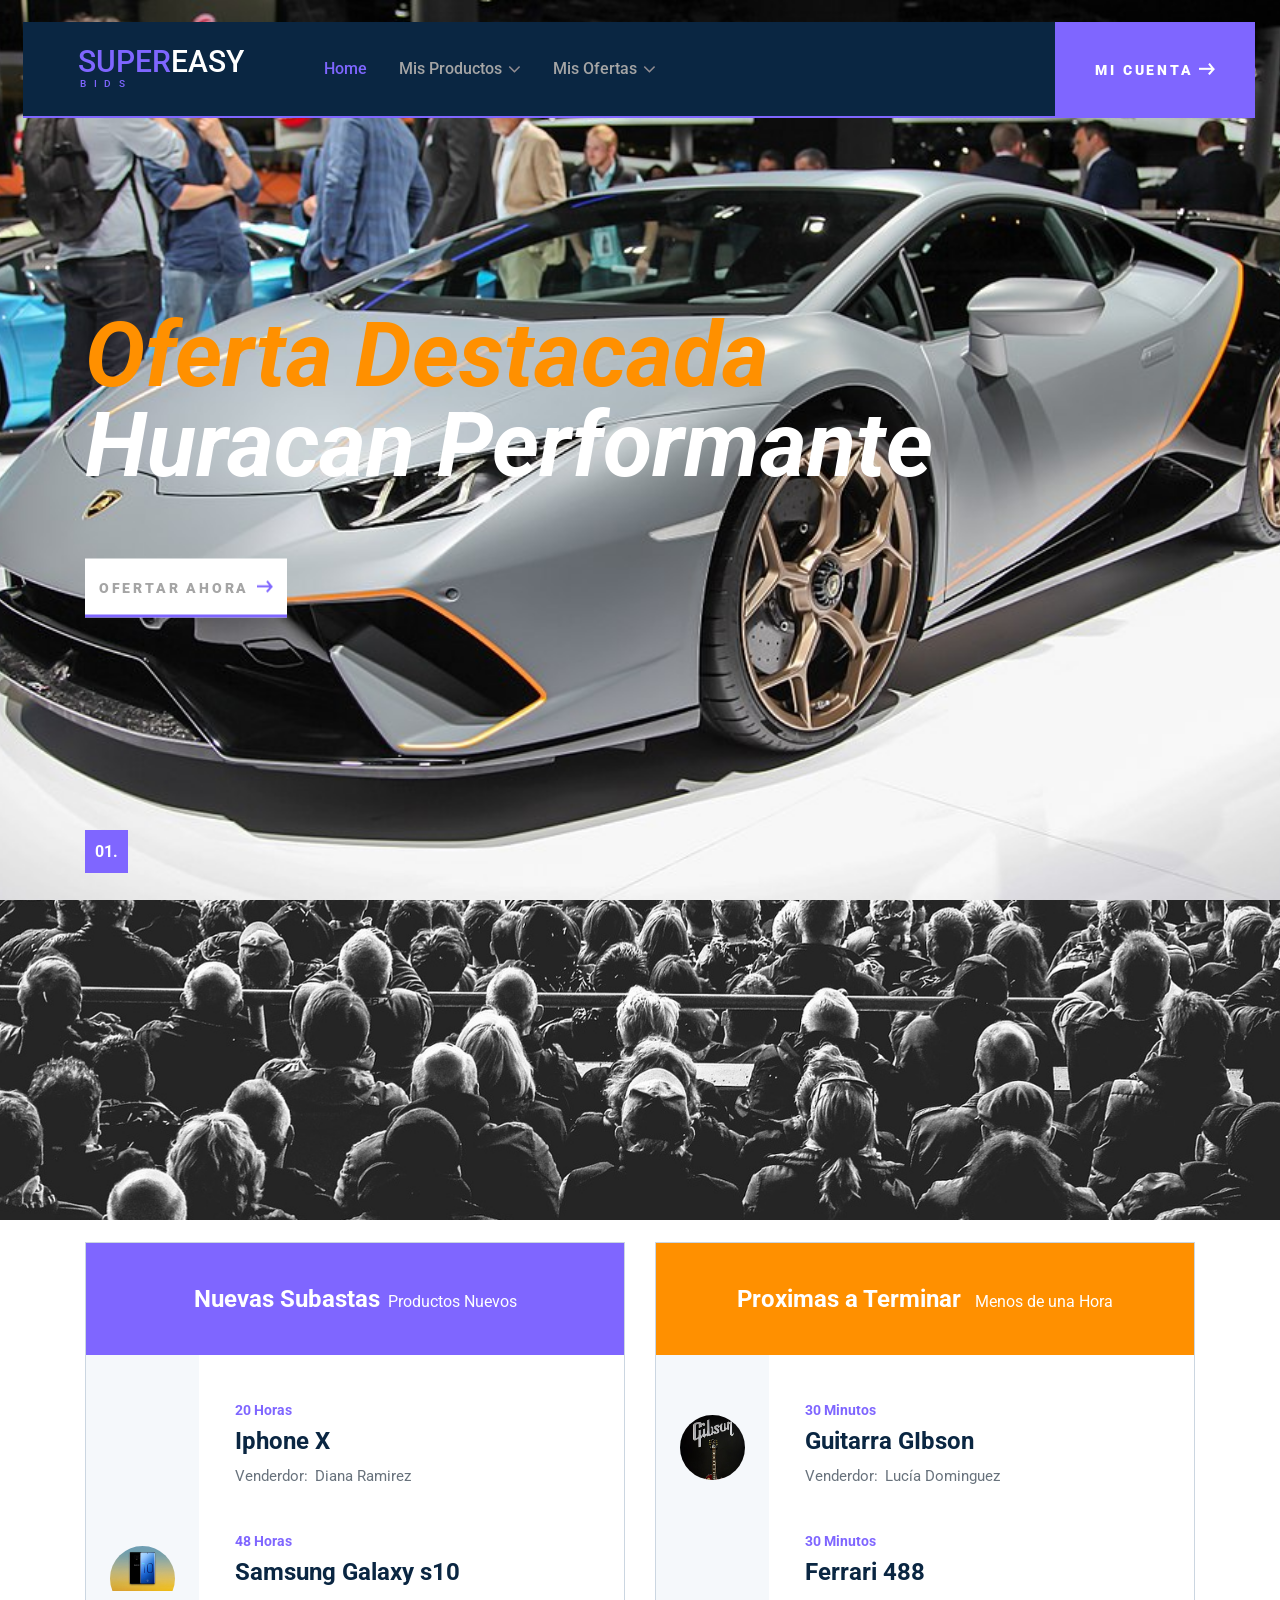
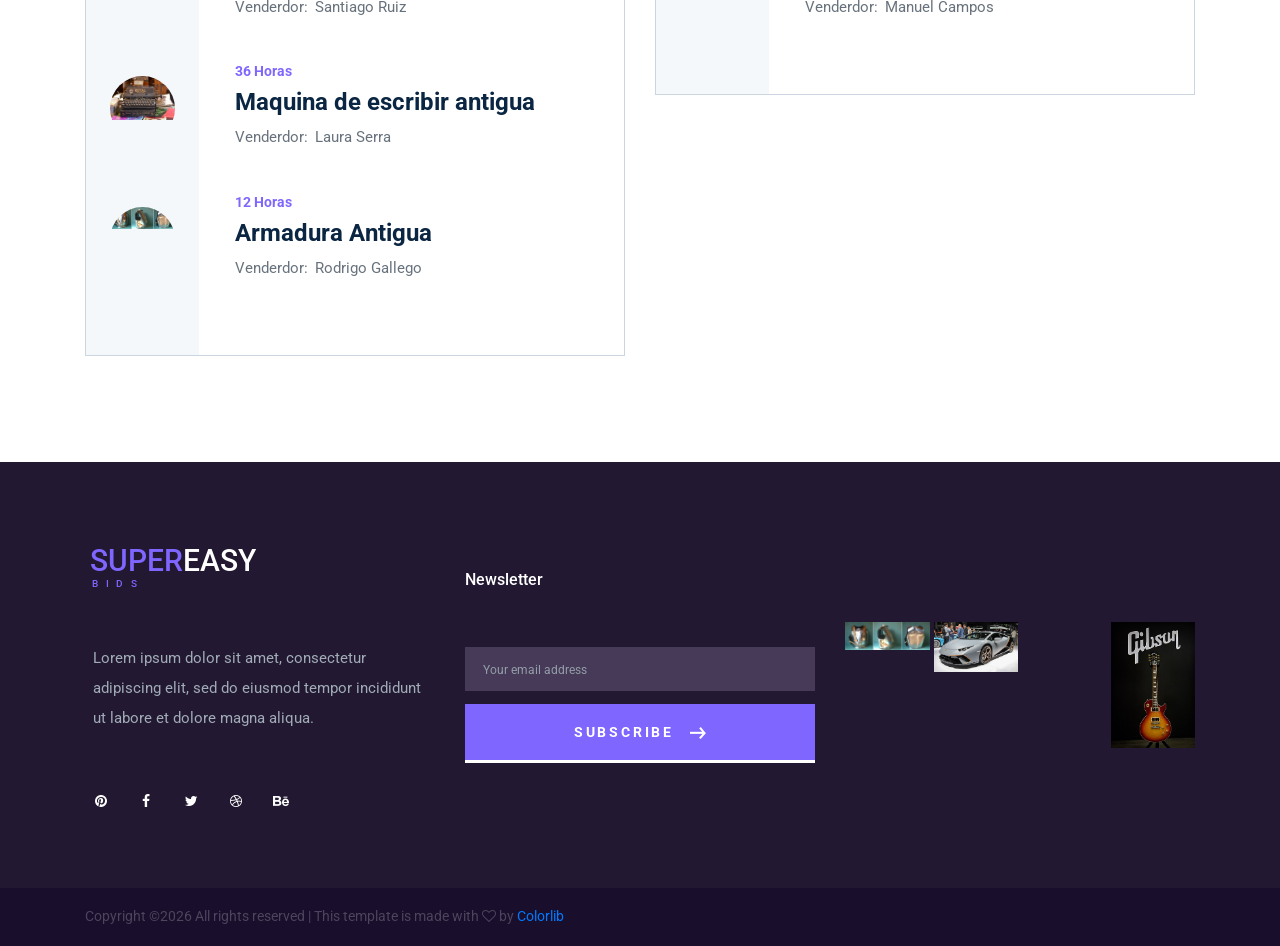
==== src/main/resources/index.html @ bfb5f2c2 "index" ====
<!DOCTYPE html>
<html lang="en">
<head>
<title>SuperEasy</title>
<meta charset="utf-8">
<meta http-equiv="X-UA-Compatible" content="IE=edge">
<meta name="description" content="Confpro template project">
<meta name="viewport" content="width=device-width, initial-scale=1">
<link rel="stylesheet" type="text/css" href="styles/bootstrap-4.1.2/bootstrap.min.css">
<link href="plugins/font-awesome-4.7.0/css/font-awesome.min.css" rel="stylesheet" type="text/css">
<link rel="stylesheet" type="text/css" href="plugins/OwlCarousel2-2.3.4/owl.carousel.css">
<link rel="stylesheet" type="text/css" href="plugins/OwlCarousel2-2.3.4/owl.theme.default.css">
<link rel="stylesheet" type="text/css" href="plugins/OwlCarousel2-2.3.4/animate.css">
<link href="plugins/colorbox/colorbox.css" rel="stylesheet" type="text/css">
<link rel="stylesheet" type="text/css" href="styles/main_styles.css">
<link rel="stylesheet" type="text/css" href="styles/responsive.css">
</head>
<body>

<div class="super_container">
	
	<!-- Header -->

	<header class="header">
		<div class="header_content d-flex flex-row align-items-center justify-content-start">
			
			<!-- Logo -->
			<div class="logo">
				<a >
					<span>Super<span>Easy</span></span>
					<span>Bids</span>
				</a>
			</div>

			<!-- Main Navigation -->
			<nav class="main_nav">
				<ul class="d-flex flex-row align-items-center justify-content-start">
					<li class="active"><a href="index.html">Home</a></li>
					<li class="has_children">
						<a >Mis Productos</a>
						<ul>
							<li><a >Nav Item</a></li>
							<li class="has_children">
								<a >Nav Item</a>
								<ul>
									<li><a >Nav Item</a></li>
									<li><a >Nav Item</a></li>
									<li><a >Nav Item</a></li>
								</ul>
							</li>
							<li><a>Nav Item</a></li>
							<li><a >Nav Item</a></li>
							<li><a >Nav Item</a></li>
						</ul>
					</li>
					<li class="has_children">
						<a >Mis Ofertas</a>
						<ul>
							<li><a >Nav Item</a></li>
							<li class="has_children">
								<a >Nav Item</a>
								<ul>
									<li><a >Nav Item</a></li>
									<li><a >Nav Item</a></li>
									<li><a >Nav Item</a></li>
								</ul>
							</li>
							<li><a >Nav Item</a></li>
							<li><a >Nav Item</a></li>
							<li><a >Nav Item</a></li>
						</ul>
					</li>
					
				</ul>
			</nav>

			<div class="header_right ml-auto d-flex flex-row align-items-center justify-content-start">
				<div class="log_reg">
					<ul class="d-flex flex-row align-items-start justify-content-start">
						
						
					</ul>
				</div>
				<div class="social">
					<ul class="d-flex flex-row align-items-center justify-content-start">
						<li><a ><i class="fa fa-pinterest" aria-hidden="true"></i></a></li>
						<li><a ><i class="fa fa-facebook" aria-hidden="true"></i></a></li>
						<li><a ><i class="fa fa-twitter" aria-hidden="true"></i></a></li>
						<li><a ><i class="fa fa-dribbble" aria-hidden="true"></i></a></li>
						<li><a ><i class="fa fa-behance" aria-hidden="true"></i></a></li>
					</ul>
				</div>
				<div class="header_link">
					<a >
						<span>Mi Cuenta<img src="images/arrow.png" alt=""></span>
					</a>
				</div>
				<div class="hamburger"><i class="fa fa-bars" aria-hidden="true"></i></div>
			</div>
		</div>
	</header>

	<!-- Menu -->

	<div class="menu">
		<div class="menu_container">
			<div class="menu_close"><i class="fa fa-times" aria-hidden="true"></i></div>
			<div class="menu_content d-flex flex-column align-items-center justify-content-start">
				<nav class="menu_nav">
					<ul class="d-flex flex-column align-items-center justify-content-start">
						<li><a href="index.html">Home</a></li>
						<li><a >About us</a></li>
						<li><a >Schedule</a></li>
						<li><a >News</a></li>
						<li><a >Contact</a></li>
					</ul>
				</nav>
			</div>
			<div class="menu_social">
				<div class="social">
					<ul class="d-flex flex-row align-items-center justify-content-start">
						<li><a ><i class="fa fa-pinterest" aria-hidden="true"></i></a></li>
						<li><a ><i class="fa fa-facebook" aria-hidden="true"></i></a></li>
						<li><a ><i class="fa fa-twitter" aria-hidden="true"></i></a></li>
						<li><a ><i class="fa fa-dribbble" aria-hidden="true"></i></a></li>
						<li><a ><i class="fa fa-behance" aria-hidden="true"></i></a></li>
					</ul>
				</div>
			</div>
		</div>
	</div>

	<!-- Home -->

	<div class="home">
		
		<!-- Home Slider -->
		<div class="home_slider_container">
			<!-- <div class="owl-carousel owl-theme home_slider"> -->
			
				
				<!-- Slide -->
				<div class="slide">
					<div class="background_image" style="background-image:url(images/performante.jpg)"></div>
					<div class="home_container">
						<div class="container">
							<div class="row">
								<div class="col">
									<div class="home_content">
										<div class="home_title">
											<h1>
												<span>Oferta Destacada</span>
												
												<span>Huracan Performante</span>
											</h1>
										</div>
										
										<div class="button button_1 home_button"><a ><span>ofertar ahora<img src="images/arrow_2.png" alt=""></span></a></div>
									</div>
								</div>
							</div>
						</div>
					</div>
				</div> 
			<!-- Home Slider Dots -->
			<div class="home_slider_dots_container">
				<div class="container">
					<div class="row">
						<div class="col">
							<div class="home_slider_dots">
								<ul id="home_slider_custom_dots" class="home_slider_custom_dots d-flex flex-row align-items-start justify-content-start">
									<li class="home_slider_custom_dot active">01.</li>
									
								</ul>
							</div>
						</div>
					</div>
				</div>		
			</div>

		</div>
	</div>

	<!-- Timer -->

	<div class="timer_section">
		<div class="parallax_background parallax-window" data-parallax="scroll" data-image-src="images/timer.jpg" data-speed="0.8"></div>
		<div class="timer_overlay"></div>
		<div class="container">
			<div class="row">
				<div class="col">
					<div class="timer_container">
						<ul class="timer d-flex flex-row align-items-center justify-content-start">
							
							<li class="d-flex flex-column justify-content-start align-items-center">
								<div id="hour" class="timer_num">00</div>
								<div class="timer_unit">Horas</div>
							</li>
							<li class="d-flex flex-column justify-content-start align-items-center">
								<div id="minute" class="timer_num">00</div>
								<div class="timer_unit">Minutos</div>
							</li>
							<li class="d-flex flex-column justify-content-start align-items-center">
								<div id="second" class="timer_num">00</div>
								<div class="timer_unit">Segundos</div>
							</li>
						</ul>
					</div>
				</div>
			</div>
		</div>
	</div>

	<!-- Intro -->

	
	<!-- Tabs Section -->

	
	<!-- Schedule -->

	<div class="schedule">
		<div class="container">
			<div class="row">
				<div class="col">
					<div class="section_title_container text-center">
						
						<div class="section_title"><h1>Más Productos</h1></div>
					</div>
				</div>
			</div>
			<div class="row schedule_row">

				<!-- Schedule Column -->
				<div class="col-lg-6 schedule_col">
					<div class="schedule_container">
						<div class="schedule_title_bar schedule_title_bar_1 text-center">Nuevas Subastas<span>Productos Nuevos</span></div>
						<div class="schedule_list">
							<ul>
								<li class="d-flex flex-row align-items-center justify-content-start">
									<div class="schedule_image"><img src="images/iphoneX.jpg" alt=""></div>
									<div class="schedule_content">
										<div class="schedule_time">20 Horas</div>
										<div class="schedule_title">Iphone X</div>
										<div class="schedule_info">Venderdor: <a >Diana Ramirez</a> </div>
									</div>
								</li>
								<li class="d-flex flex-row align-items-center justify-content-start">
									<div class="schedule_image"><img src="images/s10.jpeg" alt=""></div>
									<div class="schedule_content">
										<div class="schedule_time">48 Horas</div>
										<div class="schedule_title">Samsung Galaxy s10</div>
										<div class="schedule_info">Venderdor: <a >Santiago Ruiz</a> </div>
									</div>
								</li>
								<li class="d-flex flex-row align-items-center justify-content-start">
									<div class="schedule_image"><img src="images/maquinaescribir.jpg" alt=""></div>
									<div class="schedule_content">
										<div class="schedule_time">36  Horas<div>
										<div class="schedule_title">Maquina de escribir antigua</div>
										<div class="schedule_info">Venderdor: <a >Laura Serra</a> </div>
									</div>
								</li>
								<li class="d-flex flex-row align-items-center justify-content-start">
									<div class="schedule_image"><img src="images/armadura.jpg" alt=""></div>
									<div class="schedule_content">
										<div class="schedule_time">12 Horas</div>
										<div class="schedule_title">Armadura Antigua</div>
										<div class="schedule_info">Venderdor: <a >Rodrigo Gallego</a> </div>
									</div>
								</li>
								
							</ul>
						</div>
					</div>
				</div>

				<!-- Schedule Column -->
				<div class="col-lg-6 schedule_col">
					<div class="schedule_container">
						<div class="schedule_title_bar schedule_title_bar_2 text-center">Proximas a Terminar <span>Menos de una Hora</span></div>
						<div class="schedule_list">
							<ul>
								<li class="d-flex flex-row align-items-center justify-content-start">
									<div class="schedule_image"><img src="images/gibson.jpg" alt=""></div>
									<div class="schedule_content">
										<div class="schedule_time">30 Minutos</div>
										<div class="schedule_title">Guitarra GIbson</div>
										<div class="schedule_info">Venderdor: <a >Lucía Dominguez</a> </div>
									</div>
								</li>
								<li class="d-flex flex-row align-items-center justify-content-start">
									<div class="schedule_image"><img src="images/ferrari488.jpg" alt=""></div>
									<div class="schedule_content">
										<div class="schedule_time">30 Minutos</div>
										<div class="schedule_title">Ferrari 488</div>
										<div class="schedule_info">Venderdor: <a >Manuel Campos</a> </div>
									</div>
								</li>
								
							</ul>
						</div>
					</div>
				</div>

			</div>
		</div>
	</div>

	<!-- Speakers -->

	
	<!-- CTA -->

	

	<!-- Footer -->

	<footer class="footer">
		<div class="footer_container">
			<div class="container">
				<div class="row">

					<!-- Footer About -->
					<div class="col-lg-4 footer_col">

						<!-- Logo -->
						<div class="logo">
							<a >
								<span>Super<span>Easy</span></span>
								<span>Bids</span>
							</a>
						</div>
						<div class="footer_text">
							<p>Lorem ipsum dolor sit amet, consectetur adipiscing elit, sed do eiusmod tempor incididunt ut labore et dolore magna aliqua.</p>
						</div>
						<div class="social footer_social">
							<ul class="d-flex flex-row align-items-center justify-content-start">
								<li><a ><i class="fa fa-pinterest" aria-hidden="true"></i></a></li>
								<li><a ><i class="fa fa-facebook" aria-hidden="true"></i></a></li>
								<li><a ><i class="fa fa-twitter" aria-hidden="true"></i></a></li>
								<li><a ><i class="fa fa-dribbble" aria-hidden="true"></i></a></li>
								<li><a ><i class="fa fa-behance" aria-hidden="true"></i></a></li>
							</ul>
						</div>
					</div>

					<!-- Newsletter -->
					<div class="col-lg-4 footer_col">
						<div class="footer_column">
							<div class="footer_title">Newsletter</div>
							<form action="#" class="newsletter_form" id="newsletter_form">
								<input type="email" class="newsletter_input" placeholder="Your email address" required="required">
								<button class="newsletter_button"><span>subscribe<img src="images/arrow.png" alt=""></span></button>
							</form>
						</div>
					</div>
					
					<!-- Gallery -->
					<div class="col-lg-4 footer_col">
						<div class="footer_column">
							<div class="footer_title"></div>
							<div class="gallery d-flex flex-row align-items-start justify-content-between flex-wrap">
						
								<!-- Gallery Item -->
								<div class="gallery_item">
									<a class="colorbox" href="images/gallery_1_large.jpg"><img src="images/armadura.jpg" alt=""></a>
								</div>

								<!-- Gallery Item -->
								<div class="gallery_item">
									<a class="colorbox" href="images/gallery_2_large.jpg"><img src="images/performante.jpg" alt=""></a>
								</div>

								<!-- Gallery Item -->
								<div class="gallery_item">
									<a class="colorbox" href="images/gallery_3_large.jpg"><img src="images/ferrari488.jpg" alt=""></a>
								</div>

								<!-- Gallery Item -->
								<div class="gallery_item">
									<a class="colorbox" href="images/gallery_4_large.jpg"><img src="images/gibson.jpg" alt=""></a>
								</div>

								<!-- Gallery Item -->
								

								<!-- Gallery Item -->
								

							</div>
						</div>
					</div>

				</div>
			</div>
		</div>
		<div class="footer_bar">
			<div class="container">
				<div class="row">
					<div class="col">
						<div class="footer_bar_content d-flex flex-row align-items-center justify-content-start">
							<div class="copyright"><!-- Link back to Colorlib can't be removed. Template is licensed under CC BY 3.0. -->
Copyright &copy;<script>document.write(new Date().getFullYear());</script> All rights reserved | This template is made with <i class="fa fa-heart-o" aria-hidden="true"></i> by <a href="https://colorlib.com" target="_blank">Colorlib</a>
<!-- Link back to Colorlib can't be removed. Template is licensed under CC BY 3.0. --></div>
						</div>
					</div>
				</div>
			</div>
		</div>
	</footer>

</div>

<script src="js/jquery-3.3.1.min.js"></script>
<script src="styles/bootstrap-4.1.2/popper.js"></script>
<script src="styles/bootstrap-4.1.2/bootstrap.min.js"></script>
<script src="plugins/greensock/TweenMax.min.js"></script>
<script src="plugins/greensock/TimelineMax.min.js"></script>
<script src="plugins/scrollmagic/ScrollMagic.min.js"></script>
<script src="plugins/greensock/animation.gsap.min.js"></script>
<script src="plugins/greensock/ScrollToPlugin.min.js"></script>
<script src="plugins/OwlCarousel2-2.3.4/owl.carousel.js"></script>
<script src="plugins/colorbox/jquery.colorbox-min.js"></script>
<script src="plugins/easing/easing.js"></script>
<script src="plugins/progressbar/progressbar.min.js"></script>
<script src="plugins/parallax-js-master/parallax.min.js"></script>
<script src="js/custom.js"></script>
</body>
</html>
---- src/main/resources/plugins/colorbox/colorbox.css ----
/*
    Colorbox Core Style:
    The following CSS is consistent between example themes and should not be altered.
*/
#colorbox, #cboxOverlay, #cboxWrapper{position:absolute; top:0; left:0; z-index:9999; overflow:hidden; -webkit-transform: translate3d(0,0,0);}
#cboxWrapper {max-width:none;}
#cboxOverlay{position:fixed; width:100%; height:100%;}
#cboxMiddleLeft, #cboxBottomLeft{clear:left;}
#cboxContent{position:relative;}
#cboxLoadedContent{overflow:auto; -webkit-overflow-scrolling: touch;}
#cboxTitle{margin:0;}
#cboxLoadingOverlay, #cboxLoadingGraphic{position:absolute; top:0; left:0; width:100%; height:100%;}
#cboxPrevious, #cboxNext, #cboxClose, #cboxSlideshow{cursor:pointer;}
.cboxPhoto{float:left; margin:auto; border:0; display:block; max-width:none; -ms-interpolation-mode:bicubic;}
.cboxIframe{width:100%; height:100%; display:block; border:0; padding:0; margin:0;}
#colorbox, #cboxContent, #cboxLoadedContent{box-sizing:content-box; -moz-box-sizing:content-box; -webkit-box-sizing:content-box;}

/* 
    User Style:
    Change the following styles to modify the appearance of Colorbox.  They are
    ordered & tabbed in a way that represents the nesting of the generated HTML.
*/
#cboxOverlay
{
    /*background:url(images/overlay.png) repeat 0 0;*/
    background: rgba(0,0,0,0.95);
    opacity: 0.9; filter: alpha(opacity = 90);
}
#colorbox{outline:0;}
    #cboxTopLeft{width:21px; height:21px; background:url(images/controls.png) no-repeat -101px 0;}
    #cboxTopRight{width:21px; height:21px; background:url(images/controls.png) no-repeat -130px 0;}
    #cboxBottomLeft{width:21px; height:21px; background:url(images/controls.png) no-repeat -101px -29px;}
    #cboxBottomRight{width:21px; height:21px; background:url(images/controls.png) no-repeat -130px -29px;}
    #cboxMiddleLeft{width:21px; background:url(images/controls.png) left top repeat-y;}
    #cboxMiddleRight{width:21px; background:url(images/controls.png) right top repeat-y;}
    #cboxTopCenter{height:21px; background:url(images/border.png) 0 0 repeat-x;}
    #cboxBottomCenter{height:21px; background:url(images/border.png) 0 -29px repeat-x;}
    #cboxContent{background:#fff; overflow:hidden;}
        .cboxIframe{background:#fff;}
        #cboxError{padding:50px; border:1px solid #ccc;}
        #cboxLoadedContent{margin-bottom:28px;}
        #cboxTitle{position:absolute; bottom:4px; left:0; text-align:center; width:100%; color:#949494;}
        #cboxCurrent{position:absolute; bottom:4px; left:58px; color:#949494;}
        #cboxLoadingOverlay{background:url(images/loading_background.png) no-repeat center center;}
        #cboxLoadingGraphic{background:url(images/loading.gif) no-repeat center center;}

        /* these elements are buttons, and may need to have additional styles reset to avoid unwanted base styles */
        #cboxPrevious, #cboxNext, #cboxSlideshow, #cboxClose {border:0; padding:0; margin:0; overflow:visible; width:auto; background:none; }
        
        /* avoid outlines on :active (mouseclick), but preserve outlines on :focus (tabbed navigating) */
        #cboxPrevious:active, #cboxNext:active, #cboxSlideshow:active, #cboxClose:active {outline:0;}

        #cboxSlideshow{position:absolute; bottom:4px; right:30px; color:#0092ef;}
        #cboxPrevious{position:absolute; bottom:0; left:0; background:url(images/controls.png) no-repeat -75px 0; width:25px; height:25px; text-indent:-9999px;}
        #cboxPrevious:hover{background-position:-75px -25px;}
        #cboxNext{position:absolute; bottom:0; left:27px; background:url(images/controls.png) no-repeat -50px 0; width:25px; height:25px; text-indent:-9999px;}
        #cboxNext:hover{background-position:-50px -25px;}
        #cboxClose{position:absolute; bottom:0; right:0; background:url(images/controls.png) no-repeat -25px 0; width:25px; height:25px; text-indent:-9999px;}
        #cboxClose:hover{background-position:-25px -25px;}

/*
  The following fixes a problem where IE7 and IE8 replace a PNG's alpha transparency with a black fill
  when an alpha filter (opacity change) is set on the element or ancestor element.  This style is not applied to or needed in IE9.
  See: http://jacklmoore.com/notes/ie-transparency-problems/
*/
.cboxIE #cboxTopLeft,
.cboxIE #cboxTopCenter,
.cboxIE #cboxTopRight,
.cboxIE #cboxBottomLeft,
.cboxIE #cboxBottomCenter,
.cboxIE #cboxBottomRight,
.cboxIE #cboxMiddleLeft,
.cboxIE #cboxMiddleRight {
    filter: progid:DXImageTransform.Microsoft.gradient(startColorstr=#00FFFFFF,endColorstr=#00FFFFFF);
}
---- src/main/resources/styles/main_styles.css ----
@charset "utf-8";
/* CSS Document */

/******************************

[Table of Contents]

1. Fonts
2. Body and some general stuff
3. Header
4. Menu
5. Home
6. Timer
7. Intro
8. Tabs Section
9. Schedule
10. Speakers
11. CTA
12. Footer


******************************/

/***********
1. Fonts
***********/

@import url('https://fonts.googleapis.com/css?family=Roboto:300,400,500,700,900');

/*********************************
2. Body and some general stuff
*********************************/

*
{
	margin: 0;
	padding: 0;
	-webkit-font-smoothing: antialiased;
	-webkit-text-shadow: rgba(0,0,0,.01) 0 0 1px;
	text-shadow: rgba(0,0,0,.01) 0 0 1px;
}
body
{
	font-family: 'Roboto', sans-serif;
	font-size: 14px;
	font-weight: 400;
	background: #FFFFFF;
	color: #a5a5a5;
}
div
{
	display: block;
	position: relative;
	-webkit-box-sizing: border-box;
    -moz-box-sizing: border-box;
    box-sizing: border-box;
}
ul
{
	list-style: none;
	margin-bottom: 0px;
}
p
{
	font-family: 'Roboto', sans-serif;
	font-size: 15px;
	line-height: 2;
	font-weight: 400;
	color: #68727c;
	-webkit-font-smoothing: antialiased;
	-webkit-text-shadow: rgba(0,0,0,.01) 0 0 1px;
	text-shadow: rgba(0,0,0,.01) 0 0 1px;
}
p a
{
	display: inline;
	position: relative;
	color: inherit;
	border-bottom: solid 1px #ffa07f;
	-webkit-transition: all 200ms ease;
	-moz-transition: all 200ms ease;
	-ms-transition: all 200ms ease;
	-o-transition: all 200ms ease;
	transition: all 200ms ease;
}
p:last-of-type
{
	margin-bottom: 0;
}
a
{
	-webkit-transition: all 200ms ease;
	-moz-transition: all 200ms ease;
	-ms-transition: all 200ms ease;
	-o-transition: all 200ms ease;
	transition: all 200ms ease;
}
a, a:hover, a:visited, a:active, a:link
{
	text-decoration: none;
	-webkit-font-smoothing: antialiased;
	-webkit-text-shadow: rgba(0,0,0,.01) 0 0 1px;
	text-shadow: rgba(0,0,0,.01) 0 0 1px;
}
p a:active
{
	position: relative;
	color: #FF6347;
}
p a:hover
{
	color: #FFFFFF;
	background: #ffa07f;
}
p a:hover::after
{
	opacity: 0.2;
}
::selection
{
	background: rgba(127,102,255,0.85);
	color: #ffffff;
}
p::selection
{
	
}
h1{font-size: 60px;}
h2{font-size: 48px;}
h3{font-size: 36px;}
h4{font-size: 24px;}
h5{font-size: 18px;}
h1, h2, h3, h4, h5, h6
{
	font-family: 'Roboto', sans-serif;
	-webkit-font-smoothing: antialiased;
	-webkit-text-shadow: rgba(0,0,0,.01) 0 0 1px;
	text-shadow: rgba(0,0,0,.01) 0 0 1px;
	line-height: 1.2;
	color: #0a2642;
	font-weight: 700;
}
h1::selection, 
h2::selection, 
h3::selection, 
h4::selection, 
h5::selection, 
h6::selection
{
	
}
img
{
	max-width: 100%;
}
button:active
{
	outline: none;
}
.form-control
{
	color: #db5246;
}
section
{
	display: block;
	position: relative;
	box-sizing: border-box;
}
.clear
{
	clear: both;
}
.clearfix::before, .clearfix::after
{
	content: "";
	display: table;
}
.clearfix::after
{
	clear: both;
}
.clearfix
{
	zoom: 1;
}
.float_left
{
	float: left;
}
.float_right
{
	float: right;
}
.trans_200
{
	-webkit-transition: all 200ms ease;
	-moz-transition: all 200ms ease;
	-ms-transition: all 200ms ease;
	-o-transition: all 200ms ease;
	transition: all 200ms ease;
}
.trans_300
{
	-webkit-transition: all 300ms ease;
	-moz-transition: all 300ms ease;
	-ms-transition: all 300ms ease;
	-o-transition: all 300ms ease;
	transition: all 300ms ease;
}
.trans_400
{
	-webkit-transition: all 400ms ease;
	-moz-transition: all 400ms ease;
	-ms-transition: all 400ms ease;
	-o-transition: all 400ms ease;
	transition: all 400ms ease;
}
.trans_500
{
	-webkit-transition: all 500ms ease;
	-moz-transition: all 500ms ease;
	-ms-transition: all 500ms ease;
	-o-transition: all 500ms ease;
	transition: all 500ms ease;
}
.fill_height
{
	height: 100%;
}
.super_container
{
	width: 100%;
	overflow: hidden;
}
.prlx_parent
{
	overflow: hidden;
}
.prlx
{
	height: 130% !important;
}
.parallax-window
{
    min-height: 400px;
    background: transparent;
}
.parallax_background
{
	position: absolute;
	top: 0;
	left: 0;
	width: 100%;
	height: 100%;
}
.background_image
{
	position: absolute;
	top: 0;
	left: 0;
	width: 100%;
	height: 100%;
	background-repeat: no-repeat;
	background-size: cover;
	background-position: center center;
}
.nopadding
{
	padding: 0px !important;
}
.owl-carousel,
.owl-carousel .owl-stage-outer,
.owl-carousel .owl-stage,
.owl-carousel .owl-item
{
	height: 100%;
}
.slide
{
	height: 100%;
}
.button
{
	display: inline-block;
	width: 202px;
	height: 59px;
	text-align: center;
}
.button_1
{
	background: #ffffff;
}
.button_2
{
	background: #7f66ff;
}
.button_3
{
	background: #ff9000;
}
.button_4
{
	background: #7f66ff;
	-webkit-transition: all 200ms ease;
	-moz-transition: all 200ms ease;
	-ms-transition: all 200ms ease;
	-o-transition: all 200ms ease;
	transition: all 200ms ease;
}
.button::after
{
	display: block;
	position: absolute;
	left: 0;
	bottom: 0;
	width: 100%;
	height: 3px;
	content: '';
}
.button_1::after
{
	background: #7f66ff;
}
.button_2::after
{
	background: #0a2642;
}
.button_3::after
{
	background: #0a2642;
}
.button_4:hover
{
	background: #0a2642;
}
.button a
{
	display: block;
	height: 100%;
	line-height: 59px;
	font-size: 14px;
	font-weight: 900;
	text-transform: uppercase;
	letter-spacing: 0.2em;
}
.button_1 a
{
	color: #081624;
}
.button_2 a
{
	color: #ffffff;
}
.button_3 a
{
	color: #ffffff;
}
.button_4 a
{
	color: #ffffff;
}
.button a img
{
	display: inline-block !important;
	width: auto !important;
	margin-left: 8px;
	margin-bottom: 3px;
	-webkit-transition: all 700ms ease;
	-moz-transition: all 700ms ease;
	-ms-transition: all 700ms ease;
	-o-transition: all 700ms ease;
	transition: all 700ms ease;
}
.button:hover a img
{
	-webkit-transform: translateX(5px);
	-moz-transform: translateX(5px);
	-ms-transform: translateX(5px);
	-o-transform: translateX(5px);
	transform: translateX(5px);
}
.section_subtitle
{
	font-size: 13px;
	font-weight: 700;
	color: #b6bec7;
	line-height: 0.75;
	text-transform: uppercase;
	letter-spacing: 0.2em;
	margin-right: -0.2em;
}
.section_title
{
	margin-top: 7px;
}

/*********************************
3. Header
*********************************/

.header
{
	position: fixed;
	top: 22px;
	left: 23px;
	width: calc(100% - 48px);
	background: #0a2642;
	z-index: 100;
	border-bottom: solid 2px #7f66ff;
}
.header_content
{
	width: 100%;
	height: 94px;
	padding-left: 50px;
	-webkit-transition: all 400ms ease;
	-moz-transition: all 400ms ease;
	-ms-transition: all 400ms ease;
	-o-transition: all 400ms ease;
	transition: all 400ms ease;
}
.header.scrolled .header_content
{
	height: 75px;
}
.logo
{
	display: inline-block;
}
.logo a
{
	display: block;
	height: 100%;
	padding: 5px;
}
.logo a > span
{
	display: block;
	font-size: 30px;
	line-height: 0.75;
	font-weight: 500;
	color: #7f66ff;
	text-transform: uppercase;
}
.logo a > span > span
{
	color: #ffffff;
}
.logo a > span:last-of-type
{
	font-size: 10px;
	font-weight: 500;
	letter-spacing: 0.75em;
	margin-top: 7px;
	margin-left: 2px;
}
.main_nav
{
	margin-left: 155px;
}
.main_nav ul li
{
	position: relative;
	white-space: nowrap;
}
.main_nav > ul > li.has_children > a
{
	padding-right: 19px;
}
.main_nav > ul > li.has_children > a::after
{
	position: absolute;
	top: 0px;
	right: 0px;
	height: 100%;
	font-family: 'FontAwesome';
	content: '\f107';
	font-size: 20px;
	color: #928d92;
	line-height: 1.2;
	-webkit-transition: all 200ms ease;
	-moz-transition: all 200ms ease;
	-ms-transition: all 200ms ease;
	-o-transition: all 200ms ease;
	transition: all 200ms ease;
}
.main_nav > ul > li.active.has_children > a::after
{
	color: #7f66ff;
}
.main_nav > ul > li:not(:last-of-type)
{
	margin-right: 40px;
}
.main_nav ul li a
{
	display: block;
	font-size: 16px;
	font-weight: 500;
	color: #ffffff;
}
.main_nav > ul > li a:hover,
.main_nav > ul > li.active a,
.main_nav > ul > li > a:hover::after
{
	color: #7f66ff;
}
.main_nav ul li > ul
{
	position: absolute;
	left: 0;
	top: 100%;
	min-width: 100%;
	background: #ffffff;
	padding-top: 20px;
	padding-bottom: 25px;
	visibility: hidden;
	opacity: 0;
}
.main_nav ul li.has_children:hover > ul
{
	visibility: visible;
	opacity: 1;
}
.main_nav ul li > ul > li
{
	padding-left: 30px;
}
.main_nav ul li > ul > li > a
{
	position: relative;
	padding-right: 30px;
}
.main_nav ul li > ul > li:not(:last-of-type)
{
	margin-bottom: 8px;
}
.main_nav ul li > ul > li a
{
	color: #7f66ff;
}
.main_nav ul li > ul > li a:hover
{
	color: #0a2642;
}
.main_nav > ul > li.has_children > ul li.has_children ul
{
	position: absolute;
	top: -20px;
	left: 100%;
	border-left: solid 3px #7f66ff;
}
.main_nav > ul > li.has_children > ul li.has_children > a::after
{
	position: absolute;
	top: 0px;
	right: 16px;
	height: 100%;
	font-family: 'FontAwesome';
	content: '\f105';
	font-size: 16px;
	color: #928d92;
	line-height: 1.4;
	-webkit-transition: all 200ms ease;
	-moz-transition: all 200ms ease;
	-ms-transition: all 200ms ease;
	-o-transition: all 200ms ease;
	transition: all 200ms ease;
}
.main_nav > ul > li.has_children > ul li.has_children > a:hover::after
{
	color: #0a2642;
}
.header_right
{
	height: 100%;
}
.header_link
{
	height: 100%;
	width: 200px;
	background: #7f66ff;
	text-align: center;
}
.header_link a
{
	display: block;
	position: relative;
	height: 100%;
}
.header_link a span
{
	position: relative;
	font-size: 14px;
	font-weight: 900;
	color: #ffffff;
	line-height: 96px;
	text-transform: uppercase;
	letter-spacing: 0.2em;
	-webkit-transition: all 400ms ease;
	-moz-transition: all 400ms ease;
	-ms-transition: all 400ms ease;
	-o-transition: all 400ms ease;
	transition: all 400ms ease;
}
.header.scrolled .header_link a span
{
	line-height: 75px;
}
.header_link a span > img
{
	margin-bottom: 4px;
	margin-left: 5px;
	-webkit-transition: all 700ms ease;
	-moz-transition: all 700ms ease;
	-ms-transition: all 700ms ease;
	-o-transition: all 700ms ease;
	transition: all 700ms ease;
}
.header_link:hover a span > img
{
	-webkit-transform: translateX(5px);
	-moz-transform: translateX(5px);
	-ms-transform: translateX(5px);
	-o-transform: translateX(5px);
	transform: translateX(5px);
}
.header .social
{
	margin-right: 56px;
}
.social ul li
{
	width: 32px;
	height: 32px;
	text-align: center;
	border-radius: 50%;
	background: transparent;
	-webkit-transition: all 200ms ease;
	-moz-transition: all 200ms ease;
	-ms-transition: all 200ms ease;
	-o-transition: all 200ms ease;
	transition: all 200ms ease;
}
.social ul li:not(:last-of-type)
{
	margin-right: 13px;
}
.social ul li:hover
{
	background: #7f66ff;
}
.social ul li a
{
	display: block;
	height: 100%;
}
.social ul li a i
{
	font-size: 14px;
	color: #ffffff;
	line-height: 32px;
}
.log_reg
{
	margin-right: 75px;
}
.log_reg ul li
{
	position: relative;
}
.log_reg ul li:not(:last-of-type)::after
{
	display: inline-block;
	content: '/';
	margin-left: 4px;
	padding-right: 4px;
	font-size: 16px;
	font-weight: 500;
	color: #ffffff;
}
.log_reg ul li a
{
	font-size: 16px;
	font-weight: 500;
	color: #ffffff;
}
.log_reg ul li a:hover
{
	color: #7f66ff;
}
.hamburger
{
	display: none;
	cursor: pointer;
}
.hamburger i
{
	font-size: 22px;
	color: #ffffff;
	padding: 5px;
	-webkit-transition: all 200ms ease;
	-moz-transition: all 200ms ease;
	-ms-transition: all 200ms ease;
	-o-transition: all 200ms ease;
	transition: all 200ms ease;
}
.hamburger:hover i
{
	color: #7f66ff;
}

/*********************************
4. Menu
*********************************/

.menu
{
	position: fixed;
	top: 0;
	left: 0;
	width: 100vw;
	height: 100vh;
	z-index: 101;
	visibility: hidden;
	opacity: 0;
	background: rgba(10,38,66,0.92);
	-webkit-transition: all 400ms ease;
	-moz-transition: all 400ms ease;
	-ms-transition: all 400ms ease;
	-o-transition: all 400ms ease;
	transition: all 400ms ease;
}
.menu.active
{
	visibility: visible;
	opacity: 1;
}
.menu_container
{
	width: 100%;
	height: 100%;
}
.menu_close
{
	position: absolute;
	top: 50px;
	right: 50px;
	cursor: pointer;
}
.menu_close i
{
	font-size: 22px;
	color: #ffffff;
}
.menu_close:hover i
{
	color: #7f66ff;
}
.menu_content
{
	position: absolute;
	top: 40%;
	-webkit-transform: translateY(-50%);
	-moz-transform: translateY(-50%);
	-ms-transform: translateY(-50%);
	-o-transform: translateY(-50%);
	transform: translateY(-50%);
	left: 0;
	width: 100%;
}
.menu_nav ul li
{
	position: relative;
	display: inline-block;
	
}
.menu_nav ul li a
{
	font-size: 36px;
	font-weight: 500;
	color: #ffffff;
}
.menu_nav ul li a:hover
{
	color: #7f66ff;
}
.menu_social
{
	position: absolute;
	bottom: 30px;
	left: 50%;
	-webkit-transform: translateX(-50%);
	-moz-transform: translateX(-50%);
	-ms-transform: translateX(-50%);
	-o-transform: translateX(-50%);
	transform: translateX(-50%);
}

/*********************************
5. Home
*********************************/

.home
{
	height: 100vh;
}
.home_slider_container
{
	width: 100%;
	height: 100%;
}
.home_container
{
	position: absolute;
	top: 51.5%;
	-webkit-transform: translateY(-50%);
	-moz-transform: translateY(-50%);
	-ms-transform: translateY(-50%);
	-o-transform: translateY(-50%);
	transform: translateY(-50%);
	left: 0px;
	width: 100%;
}
.home_content
{

}
.home_title h1 span
{
	display: block;
	font-size: 90px;
	font-weight: 700;
	color: #ffffff;
	line-height: 1;
	font-style: italic;
}
.home_title h1 span:first-of-type
{
	color: #ff9000;
}
.home_info_container
{
	margin-top: 2px;
}
.home_info
{
	display: inline-block;
	height: 49px;
	padding-left: 22px;
	padding-right: 24px;
	background: #7f66ff;
}
.home_info ul
{
	height: 100%;
}
.home_info ul li
{
	position: relative;
	font-size: 30px;
	font-weight: 700;
	color: #ffffff;
}
.home_info ul li:not(:last-of-type)::after
{
	display: inline-block;
	content: '|';
	font-size: 30px;
	font-weight: 700;
	color: #ffffff;
	margin-left: 6px;
	margin-right: 8px;
}
.home_button
{
	margin-top: 60px;
}
.home_slider_dots_container
{
	position: absolute;
	left: 0;
	bottom: 27px;
	width: 100%;
	z-index: 1;
}
.home_slider_custom_dot:not(:last-child)
{
	margin-right: 3px;
}
.home_slider_custom_dot
{
	width: 43px;
	height: 43px;
	background: transparent;
	text-align: center;
	line-height: 43px;
	font-size: 16px;
	font-weight: 700;
	color: #ffffff;
	cursor: pointer;
	-webkit-transition: all 200ms ease;
	-moz-transition: all 200ms ease;
	-ms-transition: all 200ms ease;
	-o-transition: all 200ms ease;
	transition: all 200ms ease;
}
.home_slider_custom_dot.active,
.home_slider_custom_dot:hover
{
	background: #7f66ff;
}
.home_slider .owl-dots
{
	display: none;
}

/*********************************
6. Timer
*********************************/

.timer_section
{
	
}
.timer_overlay
{
	position: absolute;
	top: 0;
	left: 0;
	width: 100%;
	height: 100%;
	background: rgba(127,102,255,0.88);
}
.timer_container
{
	height: 197px;
	padding-left: 70px;
	padding-right: 70px;
}
.timer
{
	width: 100%;
	height: 100%;
}
.timer_num
{
	font-size: 72px;
	font-weight: 700;
	color: #ffffff;
	line-height: 0.75;
}
.timer_unit
{
	font-size: 18px;
	font-weight: 700;
	color: #ffffff;
	line-height: 0.75;
	margin-top: 18px;
}
.timer li
{
	position: relative;
	width: 25%;
}
.timer li:not(:last-of-type)::after
{
	display: block;
	position: absolute;
	top: 45%;
	-webkit-transform: translateY(-50%);
	-moz-transform: translateY(-50%);
	-ms-transform: translateY(-50%);
	-o-transform: translateY(-50%);
	transform: translateY(-50%);
	right: -6px;
	content: ':';
	font-size: 72px;
	font-weight: 700;
	color: rgba(10,38,66,0.3);
}

/*********************************
7. Intro
*********************************/

.intro
{
	background: #f5f8fb;
	padding-top: 92px;
	padding-bottom: 102px;
}
.intro .section_title
{
	margin-top: 0;
}
.intro_text
{
	max-width: 770px;
	margin-left: auto;
	margin-right: auto;
	margin-top: 18px;
}
.intro_text p
{
	font-size: 18px;
	font-weight: 400;
	color: #68727c;
}
.intro_button
{
	margin-top: 47px;
}

/*********************************
8. Tabs Section
*********************************/

.tabs_section
{
	background: #ffffff;
	padding-top: 103px;
	padding-bottom: 71px;
}
.tabs_container
{
	margin-top: 80px;
}
.tab
{
	height: 57px;
	background: #f5f8fb;
	-webkit-flex-grow: 1;
	flex-grow: 1;
	font-size: 16px;
	color: #0a2642;
	font-weight: 500;
	line-height: 57px;
	text-align: center;
	cursor: pointer;
	white-space: nowrap;
	margin-bottom: 6px;
	-webkit-transition: all 200ms ease;
	-moz-transition: all 200ms ease;
	-ms-transition: all 200ms ease;
	-o-transition: all 200ms ease;
	transition: all 200ms ease;
}
.tab:hover
{
	background: #7f66ff;
	color: #ffffff;
}
.tab:not(:last-child)
{
	margin-right: 6px;
}
.tab.active
{
	background: #7f66ff;
	color: #ffffff;
}
.tab_panels
{
	padding-top: 55px;
	padding-bottom: 32px;
}
.tab_panel
{
	display: none !important;
	width: 100%;
	height: 100%;
	-webkit-animation: fadeEffect 1s;
    animation: fadeEffect 1s;
}
/* Fade in tabs */
@-webkit-keyframes fadeEffect {
    from {opacity: 0;}
    to {opacity: 1;}
}

@keyframes fadeEffect {
    from {opacity: 0;}
    to {opacity: 1;}
}
.tab_panel.active
{
	display: block !important;
}
.tab_panel_content p:last-of-type
{
	margin-bottom: 0;
}
.tab_title
{
	margin-top: 24px;
}
.tab_text
{
	margin-top: 20px;
}
.tab_text p
{
	-webkit-transform: translateY(8px);
	-moz-transform: translateY(8px);
	-ms-transform: translateY(8px);
	-o-transform: translateY(8px);
	transform: translateY(8px);
}
.tab_image
{
	width: 100%;
}
.tab_image img
{
	max-width: 100%;
}
.tab_link
{
	margin-top: 35px;
}
.tab_link a
{
	font-size: 14px;
	font-weight: 700;
	color: #7f66ff;
	text-decoration: underline;
}
.tab_link a:hover
{
	color: #ff9000;
}

/*********************************
9. Schedule
*********************************/

.schedule
{
	background: #ffffff;
	padding-bottom: 106px;
}
.schedule_row
{
	margin-top: 58px;
}
.schedule_container
{
	border: solid 1px #cbd6e1;
}
.schedule_title_bar
{
	height: 112px;
	line-height: 112px;
	font-size: 24px;
	font-weight: 700;
	color: #ffffff;
}
.schedule_title_bar span
{
	font-size: 16px;
	font-weight: 400;
	margin-left: 8px;
}
.schedule_title_bar_1
{
	background: #7f66ff;
}
.schedule_title_bar_2
{
	background: #ff9000;
}
.schedule_list
{
	padding-top: 45px;
	padding-bottom: 76px;
}
.schedule_list::before
{
	display: block;
	position: absolute;
	top: 0;
	left: 0;
	width: 113px;
	height: 100%;
	background: #f5f8fb;
	content: '';
}
.schedule_image
{
	width: 65px;
	height: 65px;
	border-radius: 50%;
	overflow: hidden;
	-webkit-transform: translateY(4px);
	-moz-transform: translateY(4px);
	-ms-transform: translateY(4px);
	-o-transform: translateY(4px);
	transform: translateY(4px);
}
.schedule_list ul li
{
	padding-left: 24px;
}
.schedule_list ul li:not(:last-of-type)
{
	margin-bottom: 43px;
}
.schedule_content
{
	padding-left: 60px;
}
.schedule_time
{
	font-size: 14px;
	font-weight: 700;
	color: #7f66ff;
}
.schedule_title
{
	font-size: 24px;
	font-weight: 700;
	color: #0a2642;
	margin-top: 2px;
}
.schedule_info
{
	font-size: 15px;
	font-weight: 400;
	color: #68727c;
	margin-top: 6px;
}
.schedule_info a
{
	color: #7f66ff;
	margin-left: 3px;
}
.schedule_info a:hover
{
	color: #ff9000;
}

/*********************************
10. Speakers
*********************************/

.speakers
{
	background: #f5f8fb;
	padding-top: 101px;
	padding-bottom: 103px;
}
.speakers_row
{
	margin-top: 58px;
}
.speaker
{
	margin-bottom: 27px;
}
.speaker_image::after
{
	display: block;
	position: absolute;
	top: 0;
	left: 0;
	width: 100%;
	height: 100%;
	content: '';
	border: solid 1px #7f66ff;
	background: rgba(127,102,255,0.67);
	visibility: hidden;
	opacity: 0;
	-webkit-transition: all 400ms ease;
	-moz-transition: all 400ms ease;
	-ms-transition: all 400ms ease;
	-o-transition: all 400ms ease;
	transition: all 400ms ease;
}
.speaker:hover .speaker_image::after
{
	visibility: visible;
	opacity: 1;
}
.speaker_info
{
	position: absolute;
	left: 22px;
	bottom: 22px;
	width: 191px;
	height: 67px;
	background: #7f66ff;
	padding-left: 21px;
	-webkit-transition: all 400ms ease;
	-moz-transition: all 400ms ease;
	-ms-transition: all 400ms ease;
	-o-transition: all 400ms ease;
	transition: all 400ms ease;
}
.speaker:hover .speaker_info
{
	background: #221831;
}
.speaker_name a
{
	font-size: 20px;
	font-weight: 500;
	color: #ffffff;
	line-height: 1.2;
}
.speaker_name a:hover
{
	color: #7f66ff;
}
.speaker_title
{
	font-size: 14px;
	font-weight: 400;
	color: #ffffff;
	line-height: 1.2;
	margin-top: 1px;
}

/*********************************
11. CTA
*********************************/

.cta
{
	padding-top: 81px;
	padding-bottom: 73px;
}
.cta_overlay
{
	position: absolute;
	top: 0;
	left: 0;
	width: 100%;
	height: 100%;
	background: rgba(127,102,255,0.9);
}
.cta_title h1
{
	color: #ffffff;
}
.cta_text
{
	margin-top: 18px;
}
.cta_text p
{
	font-size: 18px;
	color: #ffffff;
}
.cta_button
{
	margin-top: 23px;
}

/*********************************
12. Footer
*********************************/

.footer
{

}
.footer_container
{
	background: #221831;
	padding-top: 83px;
	padding-bottom: 71px;
}
.footer_text
{
	margin-top: 50px;
	padding-left: 8px;
}
.footer_text p
{
	color: #a1acb7;
}
.footer_social
{
	margin-top: 52px;
}
.footer_column
{
	padding-top: 23px;
}
.newsletter_form
{
	display: block;
	width: 100%;
	margin-top: 55px;
}
.newsletter_input
{
	width: 100%;
	height: 44px;
	padding-left: 18px;
	background: #463a58;
	border: none;
	outline: none;
	font-size: 14px;
	color: #ffffff;
	font-weight: 400;
	line-height: 44px;
}
.newsletter_input::-webkit-input-placeholder
{
	font-size: 12px !important;
	font-weight: 400 !important;
	color: #949ea9 !important;
}
.newsletter_input:-moz-placeholder
{
	font-size: 12px !important;
	font-weight: 400 !important;
	color: #949ea9 !important;
}
.newsletter_input::-moz-placeholder
{
	font-size: 12px !important;
	font-weight: 400 !important;
	color: #949ea9 !important;
} 
.newsletter_input:-ms-input-placeholder
{ 
	font-size: 12px !important;
	font-weight: 400 !important;
	color: #949ea9 !important;
}
.newsletter_input::input-placeholder
{
	font-size: 12px !important;
	font-weight: 400 !important;
	color: #949ea9 !important;
}
.newsletter_button
{
	position: relative;
	width: 100%;
	height: 59px;
	border: none;
	outline: none;
	background: #7f66ff;
	border-bottom: solid 3px #ffffff;
	cursor: pointer;
	margin-top: 13px;
}
.newsletter_button span
{
	font-size: 14px;
	font-weight: 700;
	color: #ffffff;
	text-transform: uppercase;
	letter-spacing: 0.2em;
}
.newsletter_button span img
{
	margin-left: 16px;
	-webkit-transition: all 700ms ease;
	-moz-transition: all 700ms ease;
	-ms-transition: all 700ms ease;
	-o-transition: all 700ms ease;
	transition: all 700ms ease;
}
.newsletter_button:hover span img
{
	-webkit-transform: translateX(5px);
	-moz-transform: translateX(5px);
	-ms-transform: translateX(5px);
	-o-transform: translateX(5px);
	transform: translateX(5px);
}
.footer_title
{
	font-size: 16px;
	font-weight: 500;
	color: #ffffff;
}
.gallery
{
	max-width: 360px;
	margin-top: 54px;
}
.gallery_item
{
	width: calc((100% - 12px) / 4);
	max-width: 87px;
	max-height: 87px;
	margin-bottom: 4px;
}
.footer_bar
{
	background: #190e2b;
}
.footer_bar_content
{
	height: 58px;
}
.copyright
{
	font-size: 14px;
	font-weight: 400;
	color: #4e445d;
}
---- src/main/resources/styles/responsive.css ----
@charset "utf-8";
/* CSS Document */

/******************************

[Table of Contents]

1. 1600px
2. 1440px
3. 1280px
4. 1199px
5. 1024px
6. 991px
7. 959px
8. 880px
9. 768px
10. 767px
11. 539px
12. 479px
13. 400px

******************************/

/************
1. 1600px
************/

@media only screen and (max-width: 1600px)
{
	.main_nav
	{
		margin-left: 75px;
	}
	.main_nav > ul > li:not(:last-of-type)
	{
		margin-right: 32px;
	}
	.header .social
	{
		margin-right: 41px;
	}
	.log_reg
	{
		margin-right: 43px;
	}
}

/************
2. 1440px
************/

@media only screen and (max-width: 1440px)
{
	.header .social
	{
		display: none;
	}
}

/************
3. 1380px
************/

@media only screen and (max-width: 1380px)
{
	
}

/************
3. 1280px
************/

@media only screen and (max-width: 1280px)
{
	
}

/************
4. 1199px
************/

@media only screen and (max-width: 1199px)
{
	.header_content
	{
		padding-left: 30px;
	}
	.main_nav
	{
		margin-left: 45px;
	}
	.header_link
	{
		display: none;
	}
}

/************
4. 1100px
************/

@media only screen and (max-width: 1100px)
{
	
}

/************
5. 1024px
************/

@media only screen and (max-width: 1024px)
{
	
}

/************
6. 991px
************/

@media only screen and (max-width: 991px)
{
	.main_nav
	{
		display: none;
	}
	.header_content
	{
		padding-right: 30px;
	}
	.hamburger
	{
		display: block;
	}
	.home_title h1 span
	{
		font-size: 72px;
	}
	.home_info ul li,
	.home_info ul li:not(:last-of-type)::after
	{
		font-size: 24px;
	}
	.timer_container
	{
		padding-left: 0px;
		padding-right: 0px;
	}
	.tab
	{
		-webkit-flex-grow: 0;
		flex-grow: 0;
		padding-left: 20px;
		padding-right: 20px;
	}
	.tab_col
	{
		margin-top: 60px;
	}
	.schedule_col:not(:last-child)
	{
		margin-bottom: 40px;
	}
	.footer_column
	{
		padding-top: 0;
	}
	.footer_col:not(:last-child)
	{
		margin-bottom: 80px;
	}
}

/************
7. 959px
************/

@media only screen and (max-width: 959px)
{
	
}

/************
8. 880px
************/

@media only screen and (max-width: 880px)
{
	
}

/************
9. 768px
************/

@media only screen and (max-width: 768px)
{
	
}

/************
10. 767px
************/

@media only screen and (max-width: 767px)
{
	h1
	{
		font-size: 48px;
	}
	.home_title h1 span
	{
		font-size: 56px;
	}
	.timer_num,
	.timer li:not(:last-of-type)::after
	{
		font-size: 48px;
	}
}

/************
11. 575px
************/

@media only screen and (max-width: 575px)
{
	h1
	{
		font-size: 36px;
	}
	h3
	{
		font-size: 24px;
	}
	p
	{
		font-size: 14px;
	}
	.header_content
	{
		height: 75px;
		padding-left: 15px;
		padding-right: 15px;
	}
	.header.scrolled .header_content
	{
		height: 75px;
	}
	.logo a > span
	{
		font-size: 24px;
	}
	.logo a > span:last-of-type
	{
		font-size: 8px;
		margin-left: 3px;
	}
	.log_reg ul li a
	{
		font-size: 14px;
	}
	.log_reg ul li:not(:last-of-type)::after
	{
		font-size: 14px;
	}
	.log_reg
	{
		margin-right: 30px;
	}
	.button
	{
		width: 180px;
		height: 53px;
	}
	.button a
	{
		font-size: 12px;
		line-height: 53px;
	}
	.home_title h1 span
	{
		font-size: 48px;
	}
	.home_info ul li,
	.home_info ul li:not(:last-of-type)::after
	{
		font-size: 18px;
	}
	.home_info
	{
		height: 43px;
	}
	.home_button
	{
		margin-top: 46px;
	}
	.home_slider_dots_container
	{
		display: none;
	}
	.timer_num,
	.timer li:not(:last-of-type)::after
	{
		font-size: 36px;
	}
	.timer_unit
	{
		font-size: 14px;
	}
	.intro_text p
	{
		font-size: 16px;
	}
	.tab
	{
		font-size: 14px;
		height: 47px;
		line-height: 47px;
	}
	.tab_text
	{
		margin-top: 16px;
	}
	.schedule_info
	{
		font-size: 14px;
	}
	.schedule_list::before
	{
		width: 98px;
	}
	.schedule_content
	{
		padding-left: 45px;
	}
	.schedule_list ul li
	{
		padding-left: 15px;
	}
	.cta_text p
	{
		font-size: 16px;
	}
}

/************
11. 539px
************/

@media only screen and (max-width: 539px)
{
	
}

/************
12. 480px
************/

@media only screen and (max-width: 480px)
{
	
}

/************
13. 479px
************/

@media only screen and (max-width: 479px)
{
	
}

/************
14. 400px
************/

@media only screen and (max-width: 400px)
{
	
}
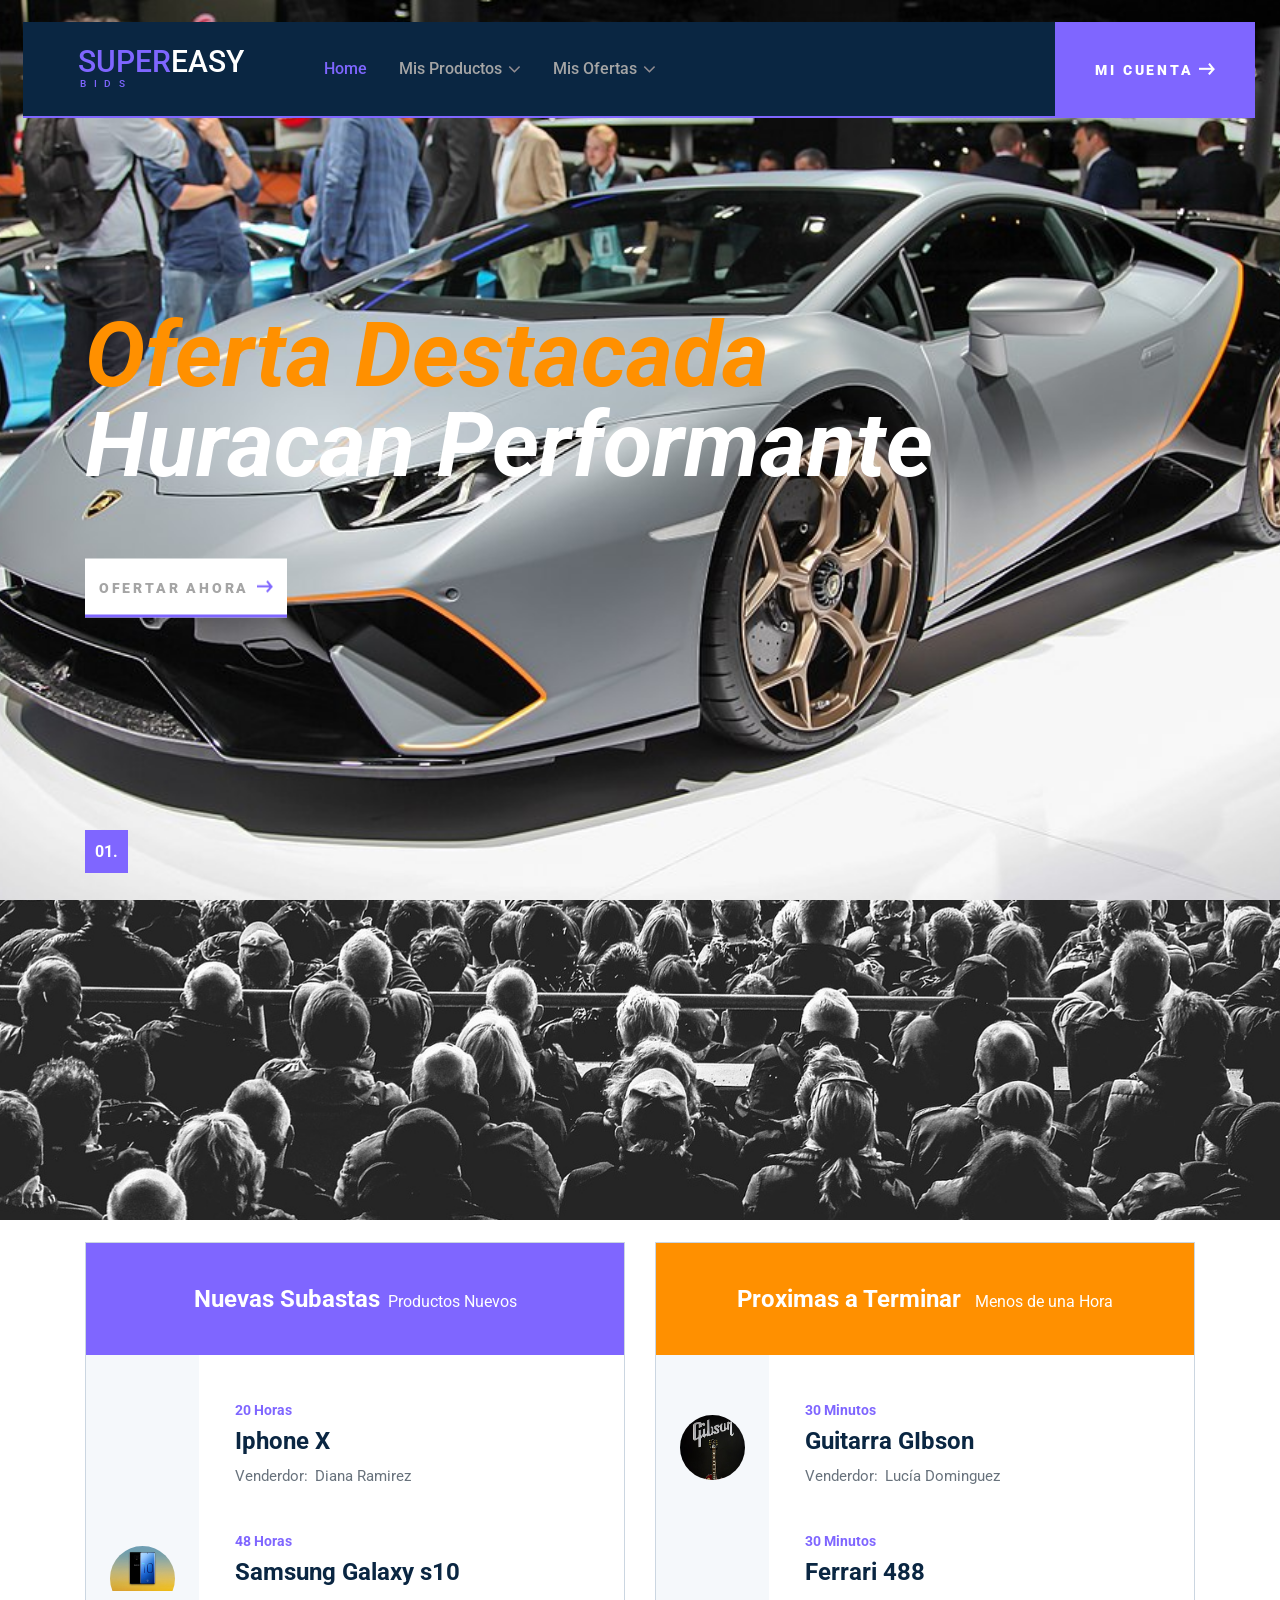
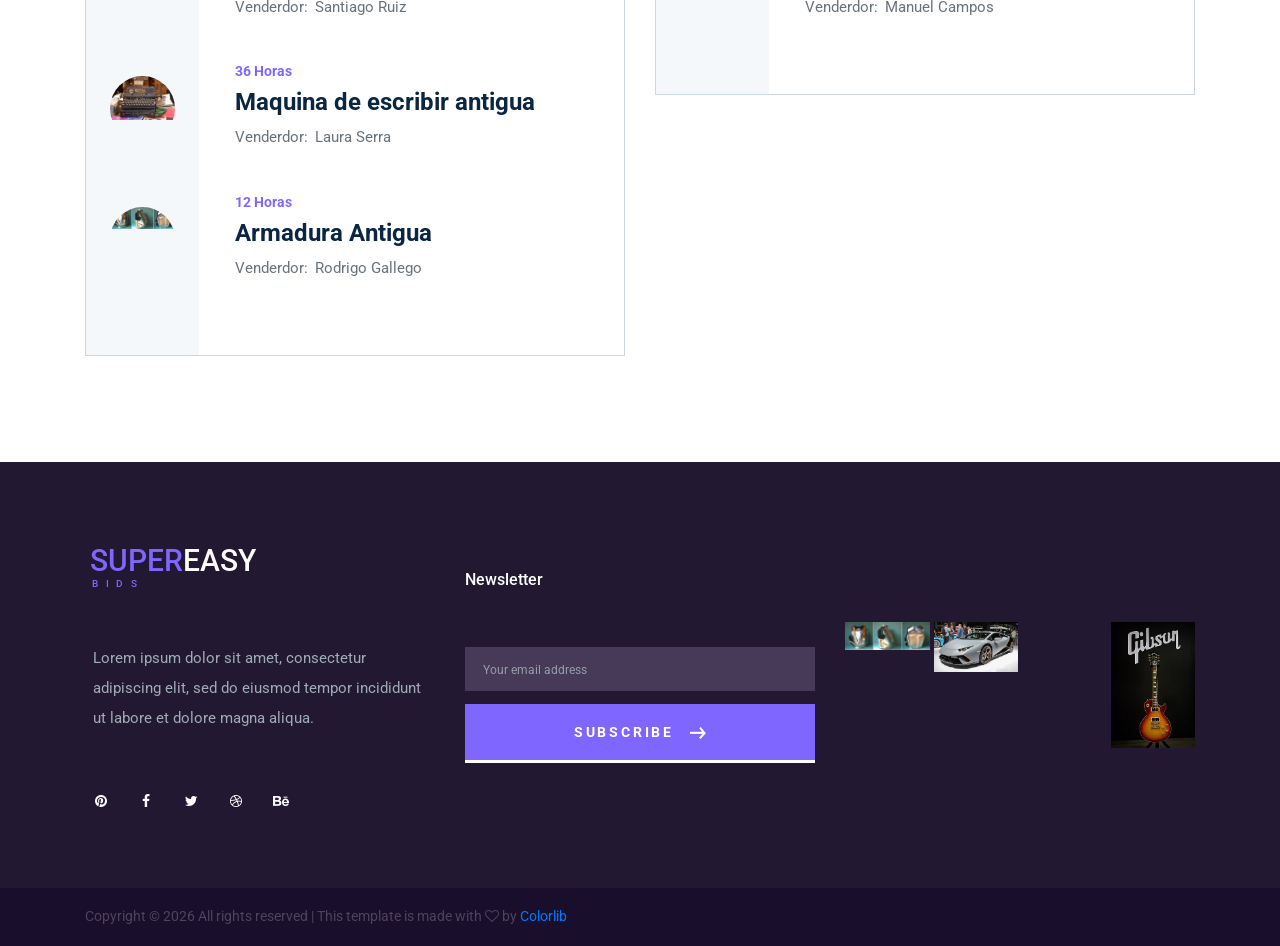
==== commit 455769d7: "jquery" ====
--- a/src/main/resources/index.html
+++ b/src/main/resources/index.html
@@ -6,142 +6,150 @@
 <meta http-equiv="X-UA-Compatible" content="IE=edge">
 <meta name="description" content="Confpro template project">
 <meta name="viewport" content="width=device-width, initial-scale=1">
-<link rel="stylesheet" type="text/css" href="styles/bootstrap-4.1.2/bootstrap.min.css">
-<link href="plugins/font-awesome-4.7.0/css/font-awesome.min.css" rel="stylesheet" type="text/css">
-<link rel="stylesheet" type="text/css" href="plugins/OwlCarousel2-2.3.4/owl.carousel.css">
-<link rel="stylesheet" type="text/css" href="plugins/OwlCarousel2-2.3.4/owl.theme.default.css">
-<link rel="stylesheet" type="text/css" href="plugins/OwlCarousel2-2.3.4/animate.css">
-<link href="plugins/colorbox/colorbox.css" rel="stylesheet" type="text/css">
+<link rel="stylesheet" type="text/css"
+	href="styles/bootstrap-4.1.2/bootstrap.min.css">
+<link href="plugins/font-awesome-4.7.0/css/font-awesome.min.css"
+	rel="stylesheet" type="text/css">
+<link rel="stylesheet" type="text/css"
+	href="plugins/OwlCarousel2-2.3.4/owl.carousel.css">
+<link rel="stylesheet" type="text/css"
+	href="plugins/OwlCarousel2-2.3.4/owl.theme.default.css">
+<link rel="stylesheet" type="text/css"
+	href="plugins/OwlCarousel2-2.3.4/animate.css">
+<link href="plugins/colorbox/colorbox.css" rel="stylesheet"
+	type="text/css">
 <link rel="stylesheet" type="text/css" href="styles/main_styles.css">
 <link rel="stylesheet" type="text/css" href="styles/responsive.css">
 </head>
 <body>
 
-<div class="super_container">
-	
-	<!-- Header -->
-
-	<header class="header">
-		<div class="header_content d-flex flex-row align-items-center justify-content-start">
-			
-			<!-- Logo -->
-			<div class="logo">
-				<a >
-					<span>Super<span>Easy</span></span>
-					<span>Bids</span>
-				</a>
-			</div>
-
-			<!-- Main Navigation -->
-			<nav class="main_nav">
-				<ul class="d-flex flex-row align-items-center justify-content-start">
-					<li class="active"><a href="index.html">Home</a></li>
-					<li class="has_children">
-						<a >Mis Productos</a>
-						<ul>
-							<li><a >Nav Item</a></li>
-							<li class="has_children">
-								<a >Nav Item</a>
-								<ul>
-									<li><a >Nav Item</a></li>
-									<li><a >Nav Item</a></li>
-									<li><a >Nav Item</a></li>
-								</ul>
-							</li>
-							<li><a>Nav Item</a></li>
-							<li><a >Nav Item</a></li>
-							<li><a >Nav Item</a></li>
-						</ul>
-					</li>
-					<li class="has_children">
-						<a >Mis Ofertas</a>
-						<ul>
-							<li><a >Nav Item</a></li>
-							<li class="has_children">
-								<a >Nav Item</a>
-								<ul>
-									<li><a >Nav Item</a></li>
-									<li><a >Nav Item</a></li>
-									<li><a >Nav Item</a></li>
-								</ul>
-							</li>
-							<li><a >Nav Item</a></li>
-							<li><a >Nav Item</a></li>
-							<li><a >Nav Item</a></li>
-						</ul>
-					</li>
-					
-				</ul>
-			</nav>
-
-			<div class="header_right ml-auto d-flex flex-row align-items-center justify-content-start">
-				<div class="log_reg">
-					<ul class="d-flex flex-row align-items-start justify-content-start">
-						
-						
-					</ul>
-				</div>
-				<div class="social">
-					<ul class="d-flex flex-row align-items-center justify-content-start">
-						<li><a ><i class="fa fa-pinterest" aria-hidden="true"></i></a></li>
-						<li><a ><i class="fa fa-facebook" aria-hidden="true"></i></a></li>
-						<li><a ><i class="fa fa-twitter" aria-hidden="true"></i></a></li>
-						<li><a ><i class="fa fa-dribbble" aria-hidden="true"></i></a></li>
-						<li><a ><i class="fa fa-behance" aria-hidden="true"></i></a></li>
-					</ul>
-				</div>
-				<div class="header_link">
-					<a >
-						<span>Mi Cuenta<img src="images/arrow.png" alt=""></span>
+	<div class="super_container">
+
+		<!-- Header -->
+
+		<header class="header">
+			<div
+				class="header_content d-flex flex-row align-items-center justify-content-start">
+
+				<!-- Logo -->
+				<div class="logo">
+					<a> <span>Super<span>Easy</span></span> <span>Bids</span>
 					</a>
 				</div>
-				<div class="hamburger"><i class="fa fa-bars" aria-hidden="true"></i></div>
-			</div>
-		</div>
-	</header>
-
-	<!-- Menu -->
-
-	<div class="menu">
-		<div class="menu_container">
-			<div class="menu_close"><i class="fa fa-times" aria-hidden="true"></i></div>
-			<div class="menu_content d-flex flex-column align-items-center justify-content-start">
-				<nav class="menu_nav">
-					<ul class="d-flex flex-column align-items-center justify-content-start">
-						<li><a href="index.html">Home</a></li>
-						<li><a >About us</a></li>
-						<li><a >Schedule</a></li>
-						<li><a >News</a></li>
-						<li><a >Contact</a></li>
+
+				<!-- Main Navigation -->
+				<nav class="main_nav">
+					<ul
+						class="d-flex flex-row align-items-center justify-content-start">
+						<li class="active"><a href="index.html">Home</a></li>
+						<li class="has_children"><a>Mis Productos</a>
+							<ul>
+								<li><a>Nav Item</a></li>
+								<li class="has_children"><a>Nav Item</a>
+									<ul>
+										<li><a>Nav Item</a></li>
+										<li><a>Nav Item</a></li>
+										<li><a>Nav Item</a></li>
+									</ul></li>
+								<li><a>Nav Item</a></li>
+								<li><a>Nav Item</a></li>
+								<li><a>Nav Item</a></li>
+							</ul></li>
+						<li class="has_children"><a>Mis Ofertas</a>
+							<ul>
+								<li><a>Nav Item</a></li>
+								<li class="has_children"><a>Nav Item</a>
+									<ul>
+										<li><a>Nav Item</a></li>
+										<li><a>Nav Item</a></li>
+										<li><a>Nav Item</a></li>
+									</ul></li>
+								<li><a>Nav Item</a></li>
+								<li><a>Nav Item</a></li>
+								<li><a>Nav Item</a></li>
+							</ul></li>
+
 					</ul>
 				</nav>
-			</div>
-			<div class="menu_social">
-				<div class="social">
-					<ul class="d-flex flex-row align-items-center justify-content-start">
-						<li><a ><i class="fa fa-pinterest" aria-hidden="true"></i></a></li>
-						<li><a ><i class="fa fa-facebook" aria-hidden="true"></i></a></li>
-						<li><a ><i class="fa fa-twitter" aria-hidden="true"></i></a></li>
-						<li><a ><i class="fa fa-dribbble" aria-hidden="true"></i></a></li>
-						<li><a ><i class="fa fa-behance" aria-hidden="true"></i></a></li>
-					</ul>
+
+				<div
+					class="header_right ml-auto d-flex flex-row align-items-center justify-content-start">
+					<div class="log_reg">
+						<ul
+							class="d-flex flex-row align-items-start justify-content-start">
+
+
+						</ul>
+					</div>
+					<div class="social">
+						<ul
+							class="d-flex flex-row align-items-center justify-content-start">
+							<li><a><i class="fa fa-pinterest" aria-hidden="true"></i></a></li>
+							<li><a><i class="fa fa-facebook" aria-hidden="true"></i></a></li>
+							<li><a><i class="fa fa-twitter" aria-hidden="true"></i></a></li>
+							<li><a><i class="fa fa-dribbble" aria-hidden="true"></i></a></li>
+							<li><a><i class="fa fa-behance" aria-hidden="true"></i></a></li>
+						</ul>
+					</div>
+					<div class="header_link">
+						<a> <span>Mi Cuenta<img src="images/arrow.png" alt=""></span>
+						</a>
+					</div>
+					<div class="hamburger">
+						<i class="fa fa-bars" aria-hidden="true"></i>
+					</div>
+				</div>
+			</div>
+		</header>
+
+		<!-- Menu -->
+
+		<div class="menu">
+			<div class="menu_container">
+				<div class="menu_close">
+					<i class="fa fa-times" aria-hidden="true"></i>
+				</div>
+				<div
+					class="menu_content d-flex flex-column align-items-center justify-content-start">
+					<nav class="menu_nav">
+						<ul
+							class="d-flex flex-column align-items-center justify-content-start">
+							<li><a href="index.html">Home</a></li>
+							<li><a>About us</a></li>
+							<li><a>Schedule</a></li>
+							<li><a>News</a></li>
+							<li><a>Contact</a></li>
+						</ul>
+					</nav>
+				</div>
+				<div class="menu_social">
+					<div class="social">
+						<ul
+							class="d-flex flex-row align-items-center justify-content-start">
+							<li><a><i class="fa fa-pinterest" aria-hidden="true"></i></a></li>
+							<li><a><i class="fa fa-facebook" aria-hidden="true"></i></a></li>
+							<li><a><i class="fa fa-twitter" aria-hidden="true"></i></a></li>
+							<li><a><i class="fa fa-dribbble" aria-hidden="true"></i></a></li>
+							<li><a><i class="fa fa-behance" aria-hidden="true"></i></a></li>
+						</ul>
+					</div>
 				</div>
 			</div>
 		</div>
-	</div>
-
-	<!-- Home -->
-
-	<div class="home">
-		
-		<!-- Home Slider -->
-		<div class="home_slider_container">
-			<!-- <div class="owl-carousel owl-theme home_slider"> -->
-			
-				
+
+		<!-- Home -->
+
+		<div class="home">
+
+			<!-- Home Slider -->
+			<div class="home_slider_container">
+				<!-- <div class="owl-carousel owl-theme home_slider"> -->
+
+
 				<!-- Slide -->
 				<div class="slide">
-					<div class="background_image" style="background-image:url(images/performante.jpg)"></div>
+					<div class="background_image"
+						style="background-image: url(images/performante.jpg)"></div>
 					<div class="home_container">
 						<div class="container">
 							<div class="row">
@@ -149,282 +157,349 @@
 									<div class="home_content">
 										<div class="home_title">
 											<h1>
-												<span>Oferta Destacada</span>
-												
-												<span>Huracan Performante</span>
+												<span>Oferta Destacada</span> <span>Huracan
+													Performante</span>
 											</h1>
 										</div>
-										
-										<div class="button button_1 home_button"><a ><span>ofertar ahora<img src="images/arrow_2.png" alt=""></span></a></div>
+
+										<div class="button button_1 home_button">
+											<a><span>ofertar ahora<img
+													src="images/arrow_2.png" alt=""></span></a>
+										</div>
 									</div>
 								</div>
 							</div>
 						</div>
 					</div>
-				</div> 
-			<!-- Home Slider Dots -->
-			<div class="home_slider_dots_container">
+				</div>
+				<!-- Home Slider Dots -->
+				<div class="home_slider_dots_container">
+					<div class="container">
+						<div class="row">
+							<div class="col">
+								<div class="home_slider_dots">
+									<ul id="home_slider_custom_dots"
+										class="home_slider_custom_dots d-flex flex-row align-items-start justify-content-start">
+										<li class="home_slider_custom_dot active">01.</li>
+
+									</ul>
+								</div>
+							</div>
+						</div>
+					</div>
+				</div>
+
+			</div>
+		</div>
+
+		<!-- Timer -->
+
+		<div class="timer_section">
+			<div class="parallax_background parallax-window"
+				data-parallax="scroll" data-image-src="images/timer.jpg"
+				data-speed="0.8"></div>
+			<div class="timer_overlay"></div>
+			<div class="container">
+				<div class="row">
+					<div class="col">
+						<div class="timer_container">
+							<ul
+								class="timer d-flex flex-row align-items-center justify-content-start">
+
+								<li
+									class="d-flex flex-column justify-content-start align-items-center">
+									<div id="hour" class="timer_num">00</div>
+									<div class="timer_unit">Horas</div>
+								</li>
+								<li
+									class="d-flex flex-column justify-content-start align-items-center">
+									<div id="minute" class="timer_num">00</div>
+									<div class="timer_unit">Minutos</div>
+								</li>
+								<li
+									class="d-flex flex-column justify-content-start align-items-center">
+									<div id="second" class="timer_num">00</div>
+									<div class="timer_unit">Segundos</div>
+								</li>
+							</ul>
+						</div>
+					</div>
+				</div>
+			</div>
+		</div>
+
+		<!-- Intro -->
+
+
+		<!-- Tabs Section -->
+
+
+		<!-- Schedule -->
+
+		<div class="schedule">
+			<div class="container">
+				<div class="row">
+					<div class="col">
+						<div class="section_title_container text-center">
+
+							<div class="section_title">
+								<h1>Más Productos</h1>
+							</div>
+						</div>
+					</div>
+				</div>
+				<div class="row schedule_row">
+
+					<!-- Schedule Column -->
+					<div class="col-lg-6 schedule_col">
+						<div class="schedule_container">
+							<div class="schedule_title_bar schedule_title_bar_1 text-center">
+								Nuevas Subastas<span>Productos Nuevos</span>
+							</div>
+							<div class="schedule_list">
+								<ul>
+									<li
+										class="d-flex flex-row align-items-center justify-content-start">
+										<div class="schedule_image">
+											<img src="images/iphoneX.jpg" alt="">
+										</div>
+										<div class="schedule_content">
+											<div class="schedule_time">20 Horas</div>
+											<div class="schedule_title">Iphone X</div>
+											<div class="schedule_info">
+												Venderdor: <a>Diana Ramirez</a>
+											</div>
+										</div>
+									</li>
+									<li
+										class="d-flex flex-row align-items-center justify-content-start">
+										<div class="schedule_image">
+											<img src="images/s10.jpeg" alt="">
+										</div>
+										<div class="schedule_content">
+											<div class="schedule_time">48 Horas</div>
+											<div class="schedule_title">Samsung Galaxy s10</div>
+											<div class="schedule_info">
+												Venderdor: <a>Santiago Ruiz</a>
+											</div>
+										</div>
+									</li>
+									<li
+										class="d-flex flex-row align-items-center justify-content-start">
+										<div class="schedule_image">
+											<img src="images/maquinaescribir.jpg" alt="">
+										</div>
+										<div class="schedule_content">
+											<div class="schedule_time">
+												36 Horas
+												<div>
+													<div class="schedule_title">Maquina de escribir
+														antigua</div>
+													<div class="schedule_info">
+														Venderdor: <a>Laura Serra</a>
+													</div>
+												</div>
+									</li>
+									<li
+										class="d-flex flex-row align-items-center justify-content-start">
+										<div class="schedule_image">
+											<img src="images/armadura.jpg" alt="">
+										</div>
+										<div class="schedule_content">
+											<div class="schedule_time">12 Horas</div>
+											<div class="schedule_title">Armadura Antigua</div>
+											<div class="schedule_info">
+												Venderdor: <a>Rodrigo Gallego</a>
+											</div>
+										</div>
+									</li>
+
+								</ul>
+							</div>
+						</div>
+					</div>
+
+					<!-- Schedule Column -->
+					<div class="col-lg-6 schedule_col">
+						<div class="schedule_container">
+							<div class="schedule_title_bar schedule_title_bar_2 text-center">
+								Proximas a Terminar <span>Menos de una Hora</span>
+							</div>
+							<div class="schedule_list">
+								<ul>
+									<li
+										class="d-flex flex-row align-items-center justify-content-start">
+										<div class="schedule_image">
+											<img src="images/gibson.jpg" alt="">
+										</div>
+										<div class="schedule_content">
+											<div class="schedule_time">30 Minutos</div>
+											<div class="schedule_title">Guitarra GIbson</div>
+											<div class="schedule_info">
+												Venderdor: <a>Lucía Dominguez</a>
+											</div>
+										</div>
+									</li>
+									<li
+										class="d-flex flex-row align-items-center justify-content-start">
+										<div class="schedule_image">
+											<img src="images/ferrari488.jpg" alt="">
+										</div>
+										<div class="schedule_content">
+											<div class="schedule_time">30 Minutos</div>
+											<div class="schedule_title">Ferrari 488</div>
+											<div class="schedule_info">
+												Venderdor: <a>Manuel Campos</a>
+											</div>
+										</div>
+									</li>
+
+								</ul>
+							</div>
+						</div>
+					</div>
+
+				</div>
+			</div>
+		</div>
+
+		<!-- Speakers -->
+
+
+		<!-- CTA -->
+
+
+
+		<!-- Footer -->
+
+		<footer class="footer">
+			<div class="footer_container">
+				<div class="container">
+					<div class="row">
+
+						<!-- Footer About -->
+						<div class="col-lg-4 footer_col">
+
+							<!-- Logo -->
+							<div class="logo">
+								<a> <span>Super<span>Easy</span></span> <span>Bids</span>
+								</a>
+							</div>
+							<div class="footer_text">
+								<p>Lorem ipsum dolor sit amet, consectetur adipiscing elit,
+									sed do eiusmod tempor incididunt ut labore et dolore magna
+									aliqua.</p>
+							</div>
+							<div class="social footer_social">
+								<ul
+									class="d-flex flex-row align-items-center justify-content-start">
+									<li><a><i class="fa fa-pinterest" aria-hidden="true"></i></a></li>
+									<li><a><i class="fa fa-facebook" aria-hidden="true"></i></a></li>
+									<li><a><i class="fa fa-twitter" aria-hidden="true"></i></a></li>
+									<li><a><i class="fa fa-dribbble" aria-hidden="true"></i></a></li>
+									<li><a><i class="fa fa-behance" aria-hidden="true"></i></a></li>
+								</ul>
+							</div>
+						</div>
+
+						<!-- Newsletter -->
+						<div class="col-lg-4 footer_col">
+							<div class="footer_column">
+								<div class="footer_title">Newsletter</div>
+								<form action="#" class="newsletter_form" id="newsletter_form">
+									<input type="email" class="newsletter_input"
+										placeholder="Your email address" required="required">
+									<button class="newsletter_button">
+										<span>subscribe<img src="images/arrow.png" alt=""></span>
+									</button>
+								</form>
+							</div>
+						</div>
+
+						<!-- Gallery -->
+						<div class="col-lg-4 footer_col">
+							<div class="footer_column">
+								<div class="footer_title"></div>
+								<div
+									class="gallery d-flex flex-row align-items-start justify-content-between flex-wrap">
+
+									<!-- Gallery Item -->
+									<div class="gallery_item">
+										<a class="colorbox" href="images/gallery_1_large.jpg"><img
+											src="images/armadura.jpg" alt=""></a>
+									</div>
+
+									<!-- Gallery Item -->
+									<div class="gallery_item">
+										<a class="colorbox" href="images/gallery_2_large.jpg"><img
+											src="images/performante.jpg" alt=""></a>
+									</div>
+
+									<!-- Gallery Item -->
+									<div class="gallery_item">
+										<a class="colorbox" href="images/gallery_3_large.jpg"><img
+											src="images/ferrari488.jpg" alt=""></a>
+									</div>
+
+									<!-- Gallery Item -->
+									<div class="gallery_item">
+										<a class="colorbox" href="images/gallery_4_large.jpg"><img
+											src="images/gibson.jpg" alt=""></a>
+									</div>
+
+									<!-- Gallery Item -->
+
+
+									<!-- Gallery Item -->
+
+
+								</div>
+							</div>
+						</div>
+
+					</div>
+				</div>
+			</div>
+			<div class="footer_bar">
 				<div class="container">
 					<div class="row">
 						<div class="col">
-							<div class="home_slider_dots">
-								<ul id="home_slider_custom_dots" class="home_slider_custom_dots d-flex flex-row align-items-start justify-content-start">
-									<li class="home_slider_custom_dot active">01.</li>
-									
-								</ul>
-							</div>
-						</div>
-					</div>
-				</div>		
-			</div>
-
-		</div>
+							<div
+								class="footer_bar_content d-flex flex-row align-items-center justify-content-start">
+								<div class="copyright">
+									<!-- Link back to Colorlib can't be removed. Template is licensed under CC BY 3.0. -->
+									Copyright &copy;
+									<script>
+										document
+												.write(new Date().getFullYear());
+									</script>
+									All rights reserved | This template is made with <i
+										class="fa fa-heart-o" aria-hidden="true"></i> by <a
+										href="https://colorlib.com" target="_blank">Colorlib</a>
+									<!-- Link back to Colorlib can't be removed. Template is licensed under CC BY 3.0. -->
+								</div>
+							</div>
+						</div>
+					</div>
+				</div>
+			</div>
+		</footer>
+
 	</div>
 
-	<!-- Timer -->
-
-	<div class="timer_section">
-		<div class="parallax_background parallax-window" data-parallax="scroll" data-image-src="images/timer.jpg" data-speed="0.8"></div>
-		<div class="timer_overlay"></div>
-		<div class="container">
-			<div class="row">
-				<div class="col">
-					<div class="timer_container">
-						<ul class="timer d-flex flex-row align-items-center justify-content-start">
-							
-							<li class="d-flex flex-column justify-content-start align-items-center">
-								<div id="hour" class="timer_num">00</div>
-								<div class="timer_unit">Horas</div>
-							</li>
-							<li class="d-flex flex-column justify-content-start align-items-center">
-								<div id="minute" class="timer_num">00</div>
-								<div class="timer_unit">Minutos</div>
-							</li>
-							<li class="d-flex flex-column justify-content-start align-items-center">
-								<div id="second" class="timer_num">00</div>
-								<div class="timer_unit">Segundos</div>
-							</li>
-						</ul>
-					</div>
-				</div>
-			</div>
-		</div>
-	</div>
-
-	<!-- Intro -->
-
-	
-	<!-- Tabs Section -->
-
-	
-	<!-- Schedule -->
-
-	<div class="schedule">
-		<div class="container">
-			<div class="row">
-				<div class="col">
-					<div class="section_title_container text-center">
-						
-						<div class="section_title"><h1>Más Productos</h1></div>
-					</div>
-				</div>
-			</div>
-			<div class="row schedule_row">
-
-				<!-- Schedule Column -->
-				<div class="col-lg-6 schedule_col">
-					<div class="schedule_container">
-						<div class="schedule_title_bar schedule_title_bar_1 text-center">Nuevas Subastas<span>Productos Nuevos</span></div>
-						<div class="schedule_list">
-							<ul>
-								<li class="d-flex flex-row align-items-center justify-content-start">
-									<div class="schedule_image"><img src="images/iphoneX.jpg" alt=""></div>
-									<div class="schedule_content">
-										<div class="schedule_time">20 Horas</div>
-										<div class="schedule_title">Iphone X</div>
-										<div class="schedule_info">Venderdor: <a >Diana Ramirez</a> </div>
-									</div>
-								</li>
-								<li class="d-flex flex-row align-items-center justify-content-start">
-									<div class="schedule_image"><img src="images/s10.jpeg" alt=""></div>
-									<div class="schedule_content">
-										<div class="schedule_time">48 Horas</div>
-										<div class="schedule_title">Samsung Galaxy s10</div>
-										<div class="schedule_info">Venderdor: <a >Santiago Ruiz</a> </div>
-									</div>
-								</li>
-								<li class="d-flex flex-row align-items-center justify-content-start">
-									<div class="schedule_image"><img src="images/maquinaescribir.jpg" alt=""></div>
-									<div class="schedule_content">
-										<div class="schedule_time">36  Horas<div>
-										<div class="schedule_title">Maquina de escribir antigua</div>
-										<div class="schedule_info">Venderdor: <a >Laura Serra</a> </div>
-									</div>
-								</li>
-								<li class="d-flex flex-row align-items-center justify-content-start">
-									<div class="schedule_image"><img src="images/armadura.jpg" alt=""></div>
-									<div class="schedule_content">
-										<div class="schedule_time">12 Horas</div>
-										<div class="schedule_title">Armadura Antigua</div>
-										<div class="schedule_info">Venderdor: <a >Rodrigo Gallego</a> </div>
-									</div>
-								</li>
-								
-							</ul>
-						</div>
-					</div>
-				</div>
-
-				<!-- Schedule Column -->
-				<div class="col-lg-6 schedule_col">
-					<div class="schedule_container">
-						<div class="schedule_title_bar schedule_title_bar_2 text-center">Proximas a Terminar <span>Menos de una Hora</span></div>
-						<div class="schedule_list">
-							<ul>
-								<li class="d-flex flex-row align-items-center justify-content-start">
-									<div class="schedule_image"><img src="images/gibson.jpg" alt=""></div>
-									<div class="schedule_content">
-										<div class="schedule_time">30 Minutos</div>
-										<div class="schedule_title">Guitarra GIbson</div>
-										<div class="schedule_info">Venderdor: <a >Lucía Dominguez</a> </div>
-									</div>
-								</li>
-								<li class="d-flex flex-row align-items-center justify-content-start">
-									<div class="schedule_image"><img src="images/ferrari488.jpg" alt=""></div>
-									<div class="schedule_content">
-										<div class="schedule_time">30 Minutos</div>
-										<div class="schedule_title">Ferrari 488</div>
-										<div class="schedule_info">Venderdor: <a >Manuel Campos</a> </div>
-									</div>
-								</li>
-								
-							</ul>
-						</div>
-					</div>
-				</div>
-
-			</div>
-		</div>
-	</div>
-
-	<!-- Speakers -->
-
-	
-	<!-- CTA -->
-
-	
-
-	<!-- Footer -->
-
-	<footer class="footer">
-		<div class="footer_container">
-			<div class="container">
-				<div class="row">
-
-					<!-- Footer About -->
-					<div class="col-lg-4 footer_col">
-
-						<!-- Logo -->
-						<div class="logo">
-							<a >
-								<span>Super<span>Easy</span></span>
-								<span>Bids</span>
-							</a>
-						</div>
-						<div class="footer_text">
-							<p>Lorem ipsum dolor sit amet, consectetur adipiscing elit, sed do eiusmod tempor incididunt ut labore et dolore magna aliqua.</p>
-						</div>
-						<div class="social footer_social">
-							<ul class="d-flex flex-row align-items-center justify-content-start">
-								<li><a ><i class="fa fa-pinterest" aria-hidden="true"></i></a></li>
-								<li><a ><i class="fa fa-facebook" aria-hidden="true"></i></a></li>
-								<li><a ><i class="fa fa-twitter" aria-hidden="true"></i></a></li>
-								<li><a ><i class="fa fa-dribbble" aria-hidden="true"></i></a></li>
-								<li><a ><i class="fa fa-behance" aria-hidden="true"></i></a></li>
-							</ul>
-						</div>
-					</div>
-
-					<!-- Newsletter -->
-					<div class="col-lg-4 footer_col">
-						<div class="footer_column">
-							<div class="footer_title">Newsletter</div>
-							<form action="#" class="newsletter_form" id="newsletter_form">
-								<input type="email" class="newsletter_input" placeholder="Your email address" required="required">
-								<button class="newsletter_button"><span>subscribe<img src="images/arrow.png" alt=""></span></button>
-							</form>
-						</div>
-					</div>
-					
-					<!-- Gallery -->
-					<div class="col-lg-4 footer_col">
-						<div class="footer_column">
-							<div class="footer_title"></div>
-							<div class="gallery d-flex flex-row align-items-start justify-content-between flex-wrap">
-						
-								<!-- Gallery Item -->
-								<div class="gallery_item">
-									<a class="colorbox" href="images/gallery_1_large.jpg"><img src="images/armadura.jpg" alt=""></a>
-								</div>
-
-								<!-- Gallery Item -->
-								<div class="gallery_item">
-									<a class="colorbox" href="images/gallery_2_large.jpg"><img src="images/performante.jpg" alt=""></a>
-								</div>
-
-								<!-- Gallery Item -->
-								<div class="gallery_item">
-									<a class="colorbox" href="images/gallery_3_large.jpg"><img src="images/ferrari488.jpg" alt=""></a>
-								</div>
-
-								<!-- Gallery Item -->
-								<div class="gallery_item">
-									<a class="colorbox" href="images/gallery_4_large.jpg"><img src="images/gibson.jpg" alt=""></a>
-								</div>
-
-								<!-- Gallery Item -->
-								
-
-								<!-- Gallery Item -->
-								
-
-							</div>
-						</div>
-					</div>
-
-				</div>
-			</div>
-		</div>
-		<div class="footer_bar">
-			<div class="container">
-				<div class="row">
-					<div class="col">
-						<div class="footer_bar_content d-flex flex-row align-items-center justify-content-start">
-							<div class="copyright"><!-- Link back to Colorlib can't be removed. Template is licensed under CC BY 3.0. -->
-Copyright &copy;<script>document.write(new Date().getFullYear());</script> All rights reserved | This template is made with <i class="fa fa-heart-o" aria-hidden="true"></i> by <a href="https://colorlib.com" target="_blank">Colorlib</a>
-<!-- Link back to Colorlib can't be removed. Template is licensed under CC BY 3.0. --></div>
-						</div>
-					</div>
-				</div>
-			</div>
-		</div>
-	</footer>
-
-</div>
-
-<script src="js/jquery-3.3.1.min.js"></script>
-<script src="styles/bootstrap-4.1.2/popper.js"></script>
-<script src="styles/bootstrap-4.1.2/bootstrap.min.js"></script>
-<script src="plugins/greensock/TweenMax.min.js"></script>
-<script src="plugins/greensock/TimelineMax.min.js"></script>
-<script src="plugins/scrollmagic/ScrollMagic.min.js"></script>
-<script src="plugins/greensock/animation.gsap.min.js"></script>
-<script src="plugins/greensock/ScrollToPlugin.min.js"></script>
-<script src="plugins/OwlCarousel2-2.3.4/owl.carousel.js"></script>
-<script src="plugins/colorbox/jquery.colorbox-min.js"></script>
-<script src="plugins/easing/easing.js"></script>
-<script src="plugins/progressbar/progressbar.min.js"></script>
-<script src="plugins/parallax-js-master/parallax.min.js"></script>
-<script src="js/custom.js"></script>
+	<script src="js/jquery-3.3.1.min.js"></script>
+	<script src="styles/bootstrap-4.1.2/popper.js"></script>
+	<script src="styles/bootstrap-4.1.2/bootstrap.min.js"></script>
+	<script src="plugins/greensock/TweenMax.min.js"></script>
+	<script src="plugins/greensock/TimelineMax.min.js"></script>
+	<script src="plugins/scrollmagic/ScrollMagic.min.js"></script>
+	<script src="plugins/greensock/animation.gsap.min.js"></script>
+	<script src="plugins/greensock/ScrollToPlugin.min.js"></script>
+	<script src="plugins/OwlCarousel2-2.3.4/owl.carousel.js"></script>
+	<script src="plugins/colorbox/jquery.colorbox-min.js"></script>
+	<script src="plugins/easing/easing.js"></script>
+	<script src="plugins/progressbar/progressbar.min.js"></script>
+	<script src="plugins/parallax-js-master/parallax.min.js"></script>
+	<script src="js/custom.js"></script>
 </body>
 </html>
